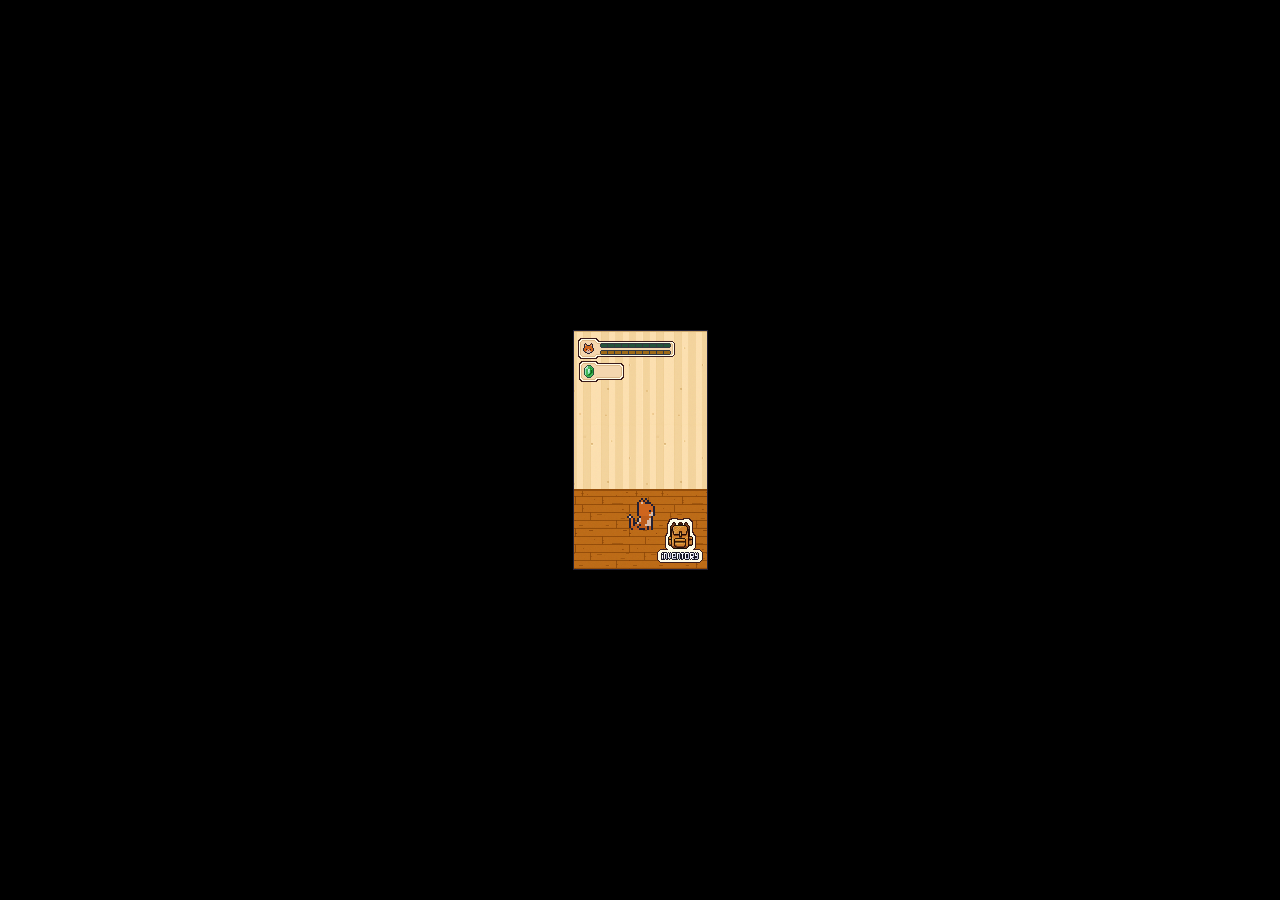
==== index.html @ 073d7a81 "Update index.html" ====
<!DOCTYPE html>
<html lang="es">
<head>
    <meta charset="UTF-8">
    <meta name="viewport" content="width=device-width, initial-scale=1.0, minimum-scale=1.0">
    <title>Mascota Virtual</title>
    <link rel="stylesheet" href="style.css">
</head>
<body>
    <div id="game-container">
        <!-- Capa de Pared -->
        <div id="pared-layer" class="layer"></div>
        
        <!-- Capa de Suelo -->
        <div id="suelo-layer" class="layer"></div>
        
        <!-- Capa del Gato -->
        <div id="gato-container" class="layer">
            <img id="gato-sprite" src="IdleSentado/animation_cat1.png" alt="Gato sentado">
        </div>
        
        <!-- Capa de Stats -->
        <div id="stats-layer"></div>
        
        <!-- Capa de Mochila -->
        <div id="mochila-container"></div>
    </div>
    <script src="script.js"></script>
</body>
</html>
---- style.css ----
/* 🔧 Reset general */
* {
    margin: 0;
    padding: 0;
    box-sizing: border-box;
    touch-action: manipulation;
    user-select: none;
}

body {
    overflow: hidden;
    background: #000;
    height: 100vh;
    display: flex;
    justify-content: center;
    align-items: center; /* Solo este cambio para centrado vertical */
}

/* 🎮 Canvas principal */
#game-container {
    position: relative;
    width: 135px;
    height: 240px;
    overflow: hidden;
    image-rendering: pixelated;
    transform-origin: top left;
    position: absolute;
    top: 50%;
    left: 50%;
    margin-top: -120px; /* Mitad de la altura (240px/2) */
    margin-left: -67.5px; /* Mitad del ancho (135px/2) */
}

/* 🧱 Capas scrollables */
.layer {
    position: absolute;
    width: 240px;
    height: 240px;
    top: 0;
    left: 0;
    will-change: transform;
}

#pared-layer {
    background: url('fondo/pared/tiles_map1.png') no-repeat;
    z-index: 1;
}

#suelo-layer {
    background: url('fondo/suelo/tiles_map1.png') no-repeat;
    z-index: 2;
    top: auto;
    bottom: 0;
}

/* 🐱 Gato */
#gato-container {
    z-index: 3;
    display: flex;
    justify-content: center;
}

#gato-sprite {
    width: 64px;
    height: 64px;
    image-rendering: pixelated;
    position: absolute;
    bottom: 40px;
    left: 85px;
}

/* 🧪 Capa de stats */
#stats-layer {
    position: absolute;
    width: 135px;
    height: 240px;
    background: url('fondo/stats/stats.png') no-repeat;
    z-index: 4;
    pointer-events: none;
}

/* 🎒 Mochila */
#mochila-container {
    position: absolute;
    z-index: 5;
    width: 32px;
    height: 48px;
    background: url('fondo/stats/mochila.png') no-repeat;
    right: 12px;
    bottom: 5px;
    cursor: pointer;
}
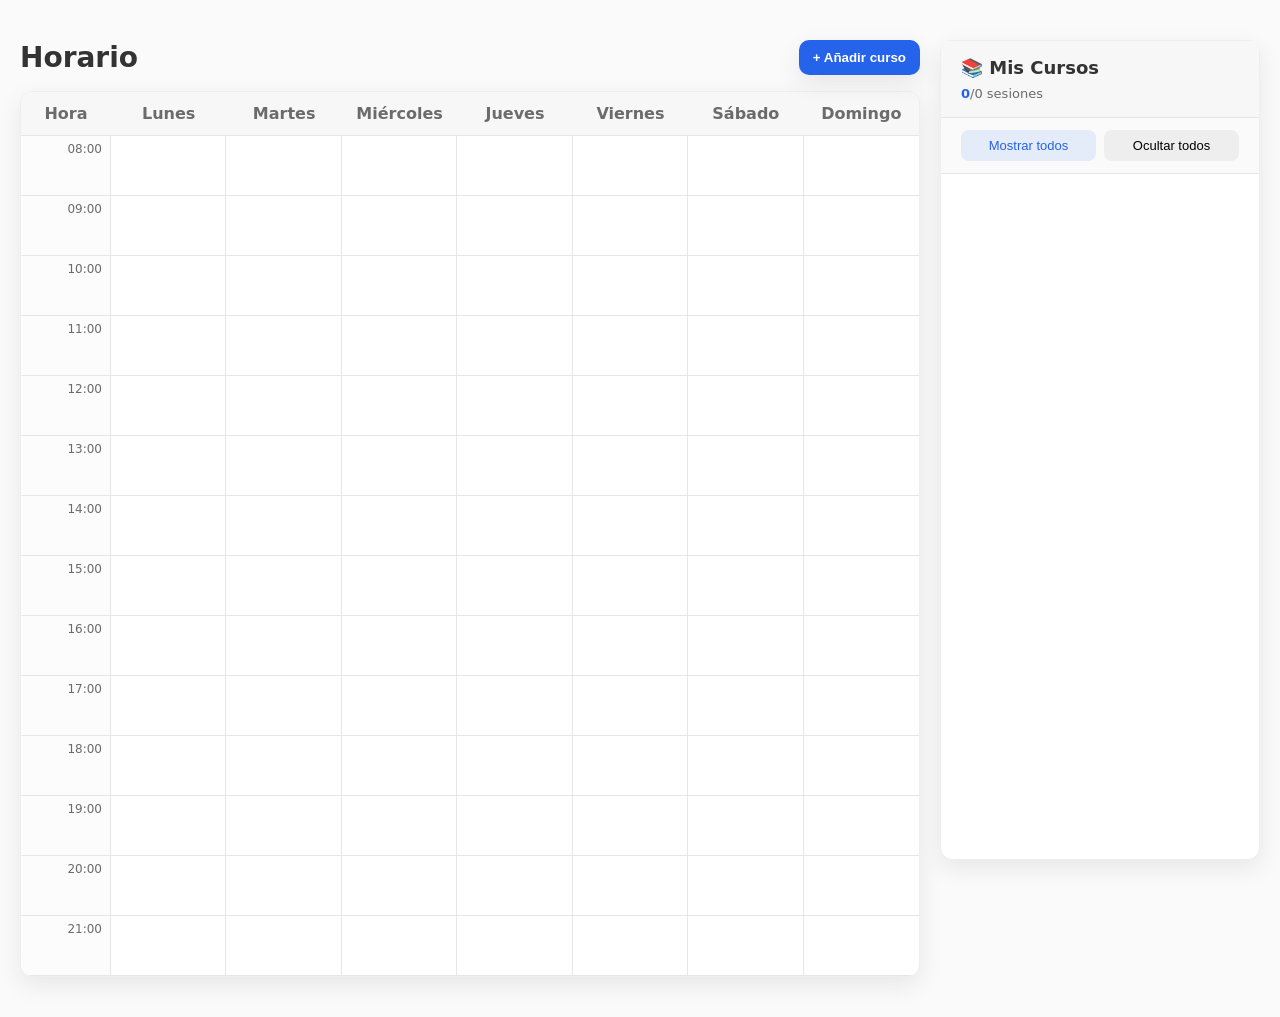
==== commit 74013814: "Add files via upload" ====
--- a/index.html
+++ b/index.html
@@ -1,30 +1,239 @@
 <!DOCTYPE html>
 <html lang="es">
 <head>
-    <meta charset="UTF-8">
-    <meta name="viewport" content="width=device-width, initial-scale=1.0, minimum-scale=1.0">
-    <title>Mascota Virtual</title>
-    <link rel="stylesheet" href="style.css">
+  <meta charset="UTF-8" />
+  <meta name="viewport" content="width=device-width, initial-scale=1.0"/>
+  <title>Horario universitario</title>
+  <link rel="stylesheet" href="styles.css">
 </head>
 <body>
-    <div id="game-container">
-        <!-- Capa de Pared -->
-        <div id="pared-layer" class="layer"></div>
+  <div class="main-container">
+    <div class="container">
+      <div class="header">
+        <div class="title">Horario</div>
+        <button class="btn" id="openModal">+ Añadir curso</button>
+      </div>
+
+      <div class="schedule">
+        <div class="schedule-header">
+          <div>Hora</div>
+          <div>Lunes</div>
+          <div>Martes</div>
+          <div>Miércoles</div>
+          <div>Jueves</div>
+          <div>Viernes</div>
+          <div>Sábado</div>
+          <div>Domingo</div>
+        </div>
+
+        <div class="schedule-grid" id="scheduleGrid">
+          <!-- Time column -->
+          <div class="time-col">
+            <!-- 8:00 to 22:00 -->
+            <div class="time-slot">08:00</div>
+            <div class="time-slot">09:00</div>
+            <div class="time-slot">10:00</div>
+            <div class="time-slot">11:00</div>
+            <div class="time-slot">12:00</div>
+            <div class="time-slot">13:00</div>
+            <div class="time-slot">14:00</div>
+            <div class="time-slot">15:00</div>
+            <div class="time-slot">16:00</div>
+            <div class="time-slot">17:00</div>
+            <div class="time-slot">18:00</div>
+            <div class="time-slot">19:00</div>
+            <div class="time-slot">20:00</div>
+            <div class="time-slot">21:00</div>
+          </div>
+
+          <!-- Day columns -->
+          <div class="day-col" data-day="Lunes">
+            <div class="day-cell"></div><div class="day-cell"></div><div class="day-cell"></div>
+            <div class="day-cell"></div><div class="day-cell"></div><div class="day-cell"></div>
+            <div class="day-cell"></div><div class="day-cell"></div><div class="day-cell"></div>
+            <div class="day-cell"></div><div class="day-cell"></div><div class="day-cell"></div>
+            <div class="day-cell"></div><div class="day-cell"></div>
+          </div>
+          <div class="day-col" data-day="Martes">
+            <div class="day-cell"></div><div class="day-cell"></div><div class="day-cell"></div>
+            <div class="day-cell"></div><div class="day-cell"></div><div class="day-cell"></div>
+            <div class="day-cell"></div><div class="day-cell"></div><div class="day-cell"></div>
+            <div class="day-cell"></div><div class="day-cell"></div><div class="day-cell"></div>
+            <div class="day-cell"></div><div class="day-cell"></div>
+          </div>
+          <div class="day-col" data-day="Miércoles">
+            <div class="day-cell"></div><div class="day-cell"></div><div class="day-cell"></div>
+            <div class="day-cell"></div><div class="day-cell"></div><div class="day-cell"></div>
+            <div class="day-cell"></div><div class="day-cell"></div><div class="day-cell"></div>
+            <div class="day-cell"></div><div class="day-cell"></div><div class="day-cell"></div>
+            <div class="day-cell"></div><div class="day-cell"></div>
+          </div>
+          <div class="day-col" data-day="Jueves">
+            <div class="day-cell"></div><div class="day-cell"></div><div class="day-cell"></div>
+            <div class="day-cell"></div><div class="day-cell"></div><div class="day-cell"></div>
+            <div class="day-cell"></div><div class="day-cell"></div><div class="day-cell"></div>
+            <div class="day-cell"></div><div class="day-cell"></div><div class="day-cell"></div>
+            <div class="day-cell"></div><div class="day-cell"></div>
+          </div>
+          <div class="day-col" data-day="Viernes">
+            <div class="day-cell"></div><div class="day-cell"></div><div class="day-cell"></div>
+            <div class="day-cell"></div><div class="day-cell"></div><div class="day-cell"></div>
+            <div class="day-cell"></div><div class="day-cell"></div><div class="day-cell"></div>
+            <div class="day-cell"></div><div class="day-cell"></div><div class="day-cell"></div>
+            <div class="day-cell"></div><div class="day-cell"></div>
+          </div>
+          <div class="day-col" data-day="Sábado">
+            <div class="day-cell"></div><div class="day-cell"></div><div class="day-cell"></div>
+            <div class="day-cell"></div><div class="day-cell"></div><div class="day-cell"></div>
+            <div class="day-cell"></div><div class="day-cell"></div><div class="day-cell"></div>
+            <div class="day-cell"></div><div class="day-cell"></div><div class="day-cell"></div>
+            <div class="day-cell"></div><div class="day-cell"></div>
+          </div>
+          <div class="day-col" data-day="Domingo">
+            <div class="day-cell"></div><div class="day-cell"></div><div class="day-cell"></div>
+            <div class="day-cell"></div><div class="day-cell"></div><div class="day-cell"></div>
+            <div class="day-cell"></div><div class="day-cell"></div><div class="day-cell"></div>
+            <div class="day-cell"></div><div class="day-cell"></div><div class="day-cell"></div>
+            <div class="day-cell"></div><div class="day-cell"></div>
+          </div>
+        </div>
+      </div>
+    </div>
+
+    <!-- Panel lateral de cursos -->
+    <div class="courses-sidebar" id="coursesSidebar">
+      <div class="sidebar-header">
+        <div class="sidebar-title">📚 Mis Cursos</div>
+        <div class="sidebar-controls">
+          <div class="courses-count">
+            <span id="visibleSessionsCount">0</span>/<span id="totalSessionsCount">0</span> sesiones
+          </div>
+          <div class="conflict-alert" id="conflictAlert" style="display: none;">
+            ⚠ <span id="conflictCount">0</span> conflicto(s)
+          </div>
+        </div>
+      </div>
+      
+      <div class="global-controls">
+        <button class="btn-sidebar" id="showAllBtn">Mostrar todos</button>
+        <button class="btn-sidebar" id="hideAllBtn">Ocultar todos</button>
+      </div>
+      
+      <div class="courses-list" id="coursesList">
+        <!-- Los cursos se insertarán aquí dinámicamente -->
+        <div class="empty-state" id="emptyState">
+          <div>No hay cursos aún</div>
+          <div class="empty-state-sub">Añade tu primer curso para empezar</div>
+        </div>
+      </div>
+    </div>
+  </div>
+
+  <!-- Modal Añadir/Editar Curso -->
+  <div class="modal-backdrop" id="modalBackdrop">
+    <div class="modal" role="dialog" aria-modal="true" aria-labelledby="modalTitle">
+      <div class="modal-header">
+        <div class="modal-title" id="modalTitle">Añadir curso</div>
+        <button class="modal-close" id="closeModal" aria-label="Cerrar">×</button>
+      </div>
+      
+      <form id="courseForm">
+        <input type="hidden" id="courseId">
         
-        <!-- Capa de Suelo -->
-        <div id="suelo-layer" class="layer"></div>
-        
-        <!-- Capa del Gato -->
-        <div id="gato-container" class="layer">
-            <img id="gato-sprite" src="IdleSentado/animation_cat1.png" alt="Gato sentado">
-        </div>
-        
-        <!-- Capa de Stats -->
-        <div id="stats-layer"></div>
-        
-        <!-- Capa de Mochila -->
-        <div id="mochila-container"></div>
+        <div class="modal-body">
+          <!-- Información básica -->
+          <div class="field">
+            <label class="label" for="courseName">Nombre del curso *</label>
+            <input class="input" id="courseName" type="text" placeholder="Ej. Quimica I" required />
+          </div>
+          <div class="field">
+            <label class="label" for="courseColor">Color del curso</label>
+            <input class="input" id="courseColor" type="color" value="#4f46e5" />
+          </div>
+          <!-- Grupos horarios -->
+          <div class="section-title">Grupos horarios</div>
+          <div id="theoryGroupsContainer">
+            <!-- Grupo por defecto -->
+            <div class="group-container" data-group-index="0">
+              <div class="group-header">
+                <div class="group-title">Grupo Horario <span class="group-code-display">01Q</span></div>
+              </div>
+              
+              <div class="field">
+                <label class="label">Grupo de teoría</label>
+                <select class="select group-select" data-group-type="theory">
+                  <option value="01Q">01Q</option>
+                  <option value="02Q">02Q</option>
+                  <option value="03Q">03Q</option>
+                  <option value="04Q">04Q</option>
+                </select>
+              </div>
+
+              <!-- Profesor para este grupo -->
+              <div class="field">
+                <label class="label">Profesor de teoría (opcional)</label>
+                <input class="input professor-input" type="text" placeholder="Ej. Lic. Huamanizzz" />
+              </div>
+
+              <!-- Horarios de teoría -->
+              <div class="sessions-section">
+                <div class="section-label">Horarios de teoría</div>
+                <div class="theory-sessions">
+                  <!-- Sesión VACÍA por defecto -->
+                  <div class="session-row">
+                    <select class="select day-select">
+                      <option value="">Seleccionar día...</option>
+                      <option value="Lunes">Lunes</option>
+                      <option value="Martes">Martes</option>
+                      <option value="Miércoles">Miércoles</option>
+                      <option value="Jueves">Jueves</option>
+                      <option value="Viernes">Viernes</option>
+                      <option value="Sábado">Sábado</option>
+                      <option value="Domingo">Domingo</option>
+                    </select>
+                    <div class="time-inputs">
+                      <input type="time" class="input time-input" value="" min="08:00" max="22:00" step="300">
+                      <span class="time-separator">-</span>
+                      <input type="time" class="input time-input" value="" min="08:30" max="22:00" step="300">
+                    </div>
+                    <button type="button" class="btn-remove" title="Eliminar">×</button>
+                  </div>
+                </div>
+                <button type="button" class="btn-add" data-type="theory-session">
+                  + Añadir horario de teoría
+                </button>
+              </div>
+
+              <!-- Laboratorios -->
+              <div class="labs-section">
+                <div class="section-label">Laboratorios (opcional)</div>
+                <button type="button" class="btn-add" data-type="toggle-labs">
+                  + Añadir laboratorios
+                </button>
+                
+                <div class="labs-container" style="display: none;">
+                  <!-- Contenedor vacío para laboratorios -->
+                </div>
+              </div>
+            </div>
+          </div>
+
+          <!-- Botón para añadir otro grupo horario -->
+          <button type="button" class="btn-add-group" id="addGroupBtn">
+            + Añadir otro grupo horario
+          </button>
+        </div>
+
+        <div class="modal-footer">
+          <button type="button" class="btn-secondary" id="cancelModal">Cancelar</button>
+          <button type="button" class="btn-danger" id="deleteCourse" style="display: none;">Eliminar</button>
+          <button type="submit" class="btn" id="submitBtn">Guardar curso</button>
+        </div>
+      </form>
     </div>
-    <script src="script.js"></script>
+  </div>
+
+  <script src="script.js"></script>
+
 </body>
-</html>
+</html>
--- a/styles.css
+++ b/styles.css
@@ -0,0 +1,768 @@
+:root {
+  --bg: #fafafa;
+  --grid: #e6e6e6;
+  --text: #333;
+  --muted: #6b6b6b;
+  --primary: #2563eb;
+  --danger: #dc2626;
+  --warning: #f59e0b;
+  --success: #10b981;
+  --white: #fff;
+  --sidebar-bg: #fff;
+  --shadow: 0 8px 24px rgba(0,0,0,.08);
+  --radius: 12px;
+}
+
+* { box-sizing: border-box; }
+body {
+  margin: 0;
+  background: var(--bg);
+  font-family: system-ui, -apple-system, sans-serif;
+  color: var(--text);
+}
+
+.main-container {
+  display: flex;
+  gap: 20px;
+  max-width: 1400px;
+  margin: 40px auto;
+  padding: 0 20px;
+}
+
+.container {
+  flex: 1;
+  min-width: 0;
+}
+
+.header {
+  display: flex;
+  align-items: center;
+  justify-content: space-between;
+  margin-bottom: 16px;
+}
+
+.title {
+  font-weight: 700;
+  font-size: 28px;
+}
+
+.btn {
+  background: var(--primary);
+  color: var(--white);
+  border: none;
+  border-radius: 10px;
+  padding: 10px 14px;
+  font-weight: 600;
+  cursor: pointer;
+  box-shadow: var(--shadow);
+  transition: all 0.2s;
+}
+
+.btn:hover {
+  opacity: 0.9;
+  transform: translateY(-1px);
+}
+
+.btn-secondary {
+  background: #eee;
+  color: #333;
+  border: none;
+  border-radius: 10px;
+  padding: 10px 14px;
+  font-weight: 600;
+  cursor: pointer;
+}
+
+.btn-danger {
+  background: var(--danger);
+  color: var(--white);
+  border: none;
+  border-radius: 10px;
+  padding: 10px 14px;
+  font-weight: 600;
+  cursor: pointer;
+  margin-right: auto;
+}
+
+/* Schedule layout */
+.schedule {
+  background: var(--white);
+  border-radius: var(--radius);
+  box-shadow: var(--shadow);
+  overflow: hidden;
+  border: 1px solid #eee;
+}
+
+.schedule-header {
+  display: grid;
+  grid-template-columns: 90px repeat(7, 1fr);
+  border-bottom: 1px solid var(--grid);
+  background: #f7f7f7;
+}
+
+.schedule-header div {
+  padding: 12px 10px;
+  font-weight: 600;
+  color: var(--muted);
+  text-align: center;
+}
+
+.schedule-grid {
+  display: grid;
+  grid-template-columns: 90px repeat(7, 1fr);
+  position: relative;
+}
+
+.time-col {
+  display: grid;
+  grid-template-rows: repeat(14, 60px);
+  border-right: 1px solid var(--grid);
+  background: #fcfcfc;
+}
+
+.time-slot {
+  display: flex;
+  align-items: flex-start;
+  justify-content: flex-end;
+  padding: 6px 8px;
+  font-size: 12px;
+  color: var(--muted);
+  border-bottom: 1px solid var(--grid);
+}
+
+.day-col {
+  position: relative;
+  display: grid;
+  grid-template-rows: repeat(14, 60px);
+  border-right: 1px solid var(--grid);
+}
+
+.day-col:last-child { border-right: none; }
+.day-cell {
+  border-bottom: 1px solid var(--grid);
+  position: relative;
+}
+
+/* Course blocks */
+.course {
+  position: absolute;
+  left: 6px;
+  right: 6px;
+  border-radius: 10px;
+  color: #fff;
+  padding: 10px;
+  font-size: 12px;
+  line-height: 1.35;
+  box-shadow: 0 6px 18px rgba(0,0,0,.12);
+  border: 1px solid rgba(255,255,255,.25);
+  display: flex;
+  flex-direction: column;
+  gap: 4px;
+  cursor: pointer;
+  transition: all 0.2s;
+  z-index: 1;
+}
+
+.course:hover {
+  transform: translateY(-2px);
+  box-shadow: 0 8px 24px rgba(0,0,0,.18);
+  z-index: 2;
+}
+
+.course.conflict {
+  box-shadow: 0 0 0 2px var(--danger);
+  animation: pulse 2s infinite;
+}
+
+@keyframes pulse {
+  0% { box-shadow: 0 0 0 0 rgba(220, 38, 38, 0.7); }
+  70% { box-shadow: 0 0 0 3px rgba(220, 38, 38, 0); }
+  100% { box-shadow: 0 0 0 0 rgba(220, 38, 38, 0); }
+}
+
+.course .name { font-weight: 700; }
+.course .group { font-weight: 600; opacity: .9; }
+.course .time { opacity: .9; }
+.course .professor { font-size: 11px; opacity: .85; font-style: italic; }
+
+/* Modal */
+.modal-backdrop {
+  position: fixed;
+  inset: 0;
+  background: rgba(0,0,0,.25);
+  z-index: 1000;
+  overflow-y: auto;
+  padding: 40px 20px;
+  display: none;
+}
+
+.modal {
+  width: 100%;
+  max-width: 600px;
+  margin: 0 auto;
+  background: var(--white);
+  border-radius: var(--radius);
+  box-shadow: var(--shadow);
+  overflow: hidden;
+}
+
+.modal-header {
+  padding: 16px 20px; 
+  border-bottom: 1px solid var(--grid);
+  display: flex; 
+  align-items: center; 
+  justify-content: space-between;
+  flex-shrink: 0;
+}
+
+.modal-title { 
+  font-weight: 700; 
+  font-size: 18px; 
+}
+
+.modal-close {
+  background: transparent; 
+  border: none; 
+  font-size: 22px; 
+  cursor: pointer; 
+  color: var(--muted);
+}
+
+.modal-body {
+  padding: 20px;
+  max-height: calc(100vh - 220px);
+  overflow-y: auto;
+}
+
+.modal-footer {
+  padding: 16px 20px; 
+  border-top: 1px solid var(--grid);
+  display: flex; 
+  justify-content: flex-end; 
+  gap: 10px;
+  background: #fafafa;
+  flex-shrink: 0;
+}
+
+.field { 
+  display: grid; 
+  gap: 6px; 
+  margin-bottom: 16px;
+}
+
+.label { 
+  font-size: 13px; 
+  color: var(--muted); 
+  font-weight: 600; 
+}
+
+.input, .select {
+  width: 100%; 
+  padding: 10px 12px; 
+  border: 1px solid #ddd;
+  border-radius: 8px; 
+  background: #fff; 
+  font-size: 14px;
+  transition: border-color 0.2s;
+}
+
+.input:focus, .select:focus {
+  outline: none;
+  border-color: var(--primary);
+}
+
+.section-title {
+  font-weight: 600;
+  font-size: 14px;
+  color: var(--text);
+  margin: 24px 0 16px 0;
+  padding-bottom: 8px;
+  border-bottom: 1px solid var(--grid);
+}
+
+/* Group container */
+.group-container {
+  background: #f9f9f9;
+  border: 1px solid #eee;
+  border-radius: 8px;
+  padding: 16px;
+  margin-bottom: 16px;
+}
+
+.group-header {
+  margin-bottom: 16px;
+}
+
+.group-title {
+  font-weight: 600;
+  font-size: 14px;
+  color: var(--text);
+}
+
+.group-code-display {
+  color: var(--primary);
+}
+
+.section-label {
+  font-size: 13px;
+  color: var(--muted);
+  font-weight: 600;
+  margin-bottom: 12px;
+}
+
+/* Sessions */
+.session-row {
+  display: flex;
+  gap: 8px;
+  align-items: center;
+  margin-bottom: 12px;
+}
+
+.session-row .select {
+  flex: 1;
+}
+
+.time-inputs {
+  display: flex;
+  align-items: center;
+  gap: 8px;
+  flex: 2;
+}
+
+.time-separator {
+  color: var(--muted);
+}
+
+.btn-remove {
+  background: none;
+  border: none;
+  color: var(--muted);
+  font-size: 20px;
+  cursor: pointer;
+  padding: 0;
+  width: 24px;
+  height: 24px;
+  display: flex;
+  align-items: center;
+  justify-content: center;
+  border-radius: 4px;
+  transition: all 0.2s;
+}
+
+.btn-remove:hover {
+  background: #f0f0f0;
+  color: var(--danger);
+}
+
+/* Buttons add */
+.btn-add {
+  background: none;
+  border: 1px dashed #ddd;
+  color: var(--muted);
+  padding: 8px 12px;
+  border-radius: 8px;
+  cursor: pointer;
+  font-size: 13px;
+  width: 100%;
+  text-align: center;
+  margin-top: 8px;
+  transition: all 0.2s;
+}
+
+.btn-add:hover {
+  border-color: var(--primary);
+  color: var(--primary);
+  background: rgba(37, 99, 235, 0.05);
+}
+
+.btn-add-group {
+  background: #f0f0f0;
+  border: 1px dashed #ccc;
+  color: var(--text);
+  padding: 12px;
+  border-radius: 8px;
+  cursor: pointer;
+  font-size: 14px;
+  width: 100%;
+  text-align: center;
+  margin-top: 8px;
+  margin-bottom: 8px;
+  transition: all 0.2s;
+}
+
+.btn-add-group:hover {
+  background: #e8e8e8;
+  border-color: var(--primary);
+  color: var(--primary);
+}
+
+/* Labs section */
+.labs-section {
+  margin-top: 20px;
+  padding-top: 16px;
+  border-top: 1px solid #eee;
+}
+
+.labs-container {
+  margin-top: 12px;
+}
+
+.lab-group {
+  background: #fff;
+  border: 1px solid #eee;
+  border-radius: 8px;
+  padding: 16px;
+  margin-bottom: 12px;
+}
+
+.lab-group .field {
+  margin-bottom: 16px;
+}
+
+.lab-group-actions {
+  margin-top: 16px;
+  padding-top: 16px;
+  border-top: 1px solid #eee;
+}
+
+/* Sidebar de cursos */
+.courses-sidebar {
+  width: 320px;
+  background: var(--sidebar-bg);
+  border-radius: var(--radius);
+  box-shadow: var(--shadow);
+  border: 1px solid #eee;
+  display: flex;
+  flex-direction: column;
+  max-height: calc(100vh - 80px);
+  flex-shrink: 0;
+}
+
+.sidebar-header {
+  padding: 16px 20px;
+  border-bottom: 1px solid var(--grid);
+  background: #f7f7f7;
+}
+
+.sidebar-title {
+  font-weight: 700;
+  font-size: 18px;
+  margin-bottom: 8px;
+  display: flex;
+  align-items: center;
+  gap: 8px;
+}
+
+.sidebar-controls {
+  display: flex;
+  justify-content: space-between;
+  align-items: center;
+}
+
+.courses-count {
+  font-size: 13px;
+  color: var(--muted);
+  font-weight: 500;
+}
+
+.courses-count span:first-child {
+  color: var(--primary);
+  font-weight: 600;
+}
+
+.conflict-alert {
+  font-size: 12px;
+  color: var(--warning);
+  background: rgba(245, 158, 11, 0.1);
+  padding: 4px 8px;
+  border-radius: 6px;
+  font-weight: 500;
+  cursor: pointer;
+  transition: all 0.2s;
+}
+
+.conflict-alert:hover {
+  background: rgba(245, 158, 11, 0.2);
+}
+
+.global-controls {
+  padding: 12px 20px;
+  border-bottom: 1px solid var(--grid);
+  display: flex;
+  gap: 8px;
+  background: #fafafa;
+}
+
+.btn-sidebar {
+  flex: 1;
+  background: #eee;
+  border: none;
+  border-radius: 8px;
+  padding: 8px 12px;
+  font-size: 13px;
+  font-weight: 500;
+  cursor: pointer;
+  transition: all 0.2s;
+  text-align: center;
+}
+
+.btn-sidebar:hover {
+  background: #e0e0e0;
+}
+
+.btn-sidebar:first-child {
+  background: rgba(37, 99, 235, 0.1);
+  color: var(--primary);
+}
+
+.btn-sidebar:first-child:hover {
+  background: rgba(37, 99, 235, 0.2);
+}
+
+.courses-list {
+  flex: 1;
+  overflow-y: auto;
+  padding: 16px 20px;
+}
+
+.empty-state {
+  text-align: center;
+  padding: 40px 20px;
+  color: var(--muted);
+}
+
+.empty-state-sub {
+  font-size: 13px;
+  margin-top: 8px;
+  opacity: 0.7;
+}
+
+/* Estilos para los items de curso */
+.course-item {
+  margin-bottom: 16px;
+  border: 1px solid #eee;
+  border-radius: 8px;
+  overflow: hidden;
+}
+
+.course-item-header {
+  display: flex;
+  align-items: center;
+  gap: 12px;
+  padding: 12px 16px;
+  background: #f9f9f9;
+  border-bottom: 1px solid #eee;
+  cursor: pointer;
+  user-select: none;
+  transition: all 0.2s;
+}
+
+.course-item-header:hover {
+  background: #f0f0f0;
+}
+
+.course-item-header.expanded {
+  border-bottom-color: #ddd;
+}
+
+.course-color-dot {
+  width: 12px;
+  height: 12px;
+  border-radius: 50%;
+  flex-shrink: 0;
+}
+
+.course-item-title {
+  flex: 1;
+  font-weight: 600;
+  font-size: 14px;
+}
+
+.course-item-arrow {
+  color: var(--muted);
+  font-size: 12px;
+  transition: transform 0.2s;
+}
+
+.course-item-header.expanded .course-item-arrow {
+  transform: rotate(90deg);
+}
+
+.course-item-content {
+  background: #fff;
+  display: none;
+}
+
+.course-item-header.expanded + .course-item-content {
+  display: block;
+}
+
+/* Grupos dentro del curso */
+.course-group {
+  padding: 12px 16px;
+  border-bottom: 1px solid #f0f0f0;
+  transition: all 0.2s;
+}
+
+.course-group:last-child {
+  border-bottom: none;
+}
+
+.course-group:hover {
+  background: #fafafa;
+}
+
+.course-group-header {
+  display: flex;
+  align-items: center;
+  gap: 10px;
+  margin-bottom: 8px;
+}
+
+.course-group-type {
+  font-size: 10px;
+  background: rgba(37, 99, 235, 0.1);
+  color: var(--primary);
+  padding: 2px 6px;
+  border-radius: 4px;
+  font-weight: 600;
+}
+
+.course-group-type.lab {
+  background: rgba(245, 158, 11, 0.1);
+  color: var(--warning);
+}
+
+.course-group-code {
+  font-weight: 600;
+  font-size: 13px;
+  flex: 1;
+}
+
+.course-group-visibility {
+  width: 18px;
+  height: 18px;
+  border: 2px solid #ddd;
+  border-radius: 4px;
+  cursor: pointer;
+  display: flex;
+  align-items: center;
+  justify-content: center;
+  transition: all 0.2s;
+  flex-shrink: 0;
+}
+
+.course-group-visibility.visible {
+  background: var(--primary);
+  border-color: var(--primary);
+}
+
+.course-group-visibility.visible::after {
+  content: '✓';
+  color: white;
+  font-size: 12px;
+  font-weight: bold;
+}
+
+.course-group-visibility:hover {
+  border-color: var(--primary);
+}
+
+.course-group-sessions {
+  padding-left: 28px;
+}
+
+.session-item {
+  display: flex;
+  align-items: center;
+  gap: 8px;
+  font-size: 12px;
+  color: var(--muted);
+  padding: 4px 0;
+}
+
+.session-day {
+  min-width: 50px;
+  font-weight: 500;
+}
+
+.session-time {
+  flex: 1;
+}
+
+.session-professor {
+  font-size: 11px;
+  color: #999;
+  font-style: italic;
+  margin-top: 2px;
+}
+
+/* Responsive */
+@media (max-width: 1200px) {
+  .main-container {
+    flex-direction: column;
+  }
+  
+  .courses-sidebar {
+    width: 100%;
+    max-height: none;
+  }
+  
+  .courses-list {
+    max-height: 300px;
+  }
+}
+
+@media (max-width: 900px) {
+  .schedule-header, .schedule-grid { 
+    grid-template-columns: 60px repeat(7, 1fr); 
+  }
+  .time-slot { 
+    justify-content: center; 
+    font-size: 11px;
+  }
+}
+
+@media (max-width: 720px) {
+  .schedule-header div { 
+    font-size: 12px; 
+    padding: 8px 4px;
+  }
+  
+  .course { 
+    font-size: 11px; 
+    padding: 6px; 
+  }
+  
+  .session-row {
+    flex-direction: column;
+    align-items: stretch;
+    gap: 8px;
+  }
+  
+  .time-inputs {
+    flex-direction: row;
+    justify-content: space-between;
+  }
+  
+  .time-inputs .input {
+    width: 45%;
+  }
+  
+  .modal {
+    max-height: 95vh;
+    margin: 0 10px;
+  }
+  
+  .sidebar-title {
+    font-size: 16px;
+  }
+  
+  .course-item-header {
+    padding: 10px 12px;
+  }
+  
+  .course-group {
+    padding: 10px 12px;
+  }
+}
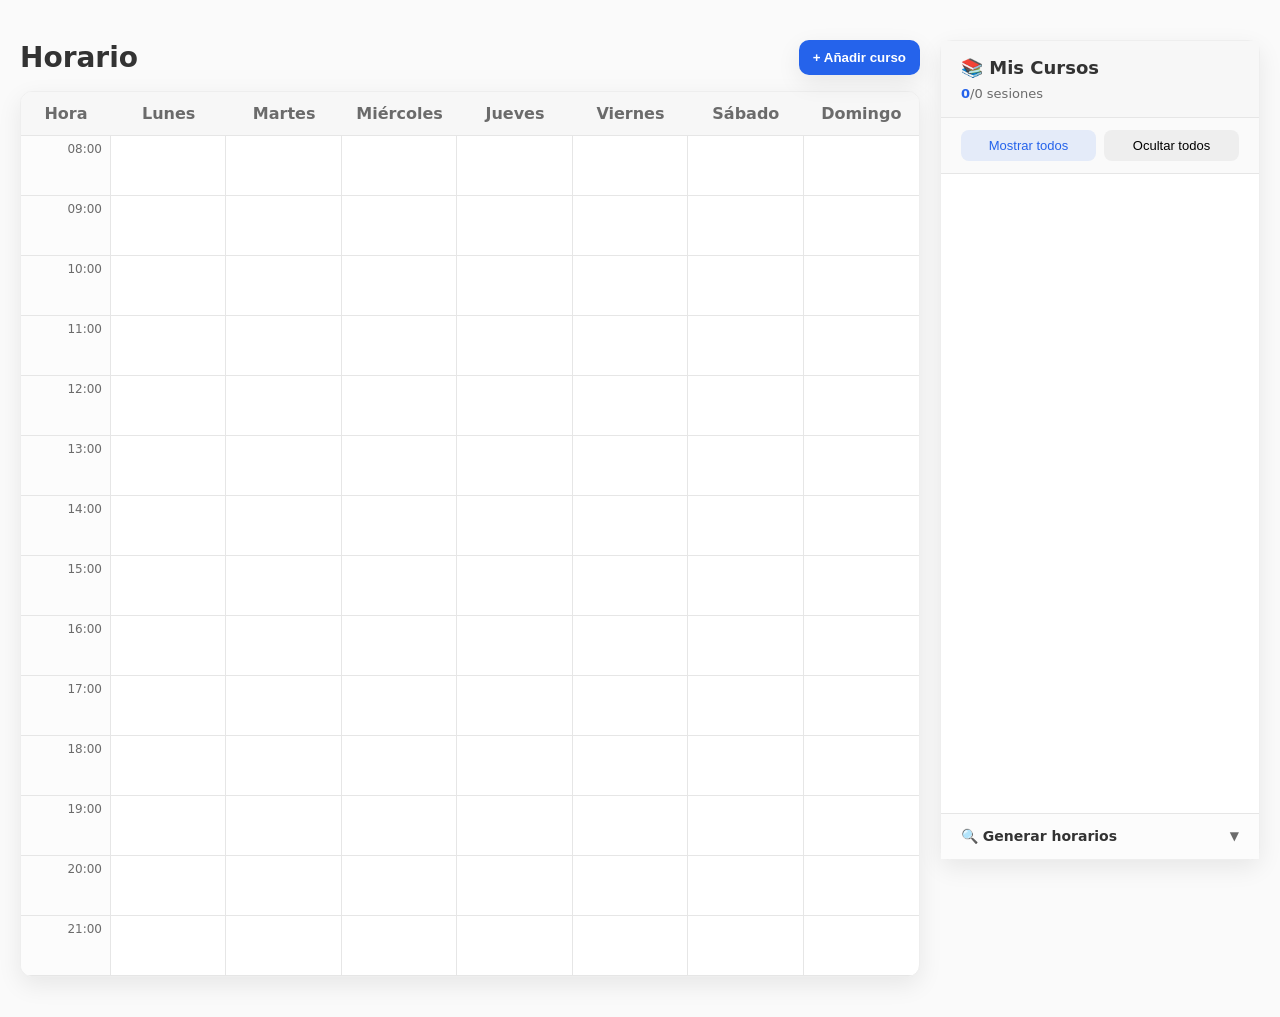
==== commit 84dbf358: "Add files via upload" ====
--- a/index.html
+++ b/index.html
@@ -126,6 +126,49 @@
           <div class="empty-state-sub">Añade tu primer curso para empezar</div>
         </div>
       </div>
+
+      <!-- NUEVA SECCIÓN: Generador de horarios -->
+      <div class="schedule-generator">
+        <div class="generator-header" id="generatorHeader">
+          <div class="generator-title">🔍 Generar horarios <span class="generator-arrow">▼</span></div>
+        </div>
+        
+        <div class="generator-content" id="generatorContent" style="display: none;">
+          <!-- Lista de cursos para seleccionar -->
+          <div class="courses-selection" id="coursesSelection">
+            <!-- Se llenará dinámicamente con checkboxes -->
+          </div>
+          
+          <div class="selected-count" id="selectedCount">
+            <span id="selectedCoursesCount">0</span> cursos seleccionados
+          </div>
+          
+          <button class="btn-generator-search" id="searchSchedulesBtn">
+            🔍 BUSCAR HORARIOS CON <span id="searchCount">0</span> CURSOS
+          </button>
+          
+          <!-- Área de resultados -->
+          <div class="generator-results" id="generatorResults" style="display: none;">
+            <div class="results-header">
+              <div class="results-title">RESULTADOS ENCONTRADOS: <span id="resultsCount">0</span></div>
+            </div>
+            
+            <div class="results-list" id="resultsList">
+              <!-- Se llenará dinámicamente con radio buttons -->
+            </div>
+            
+            <div class="no-results" id="noResults" style="display: none;">
+              No hay horarios sin conflictos con <span id="noResultsCount">0</span> cursos
+            </div>
+          </div>
+          
+          <!-- Botón restablecer vista -->
+          <button class="btn-generator-reset" id="resetViewBtn" style="display: none;">
+            🔄 Restablecer vista
+          </button>
+        </div>
+      </div>
+      <!-- FIN NUEVA SECCIÓN -->
     </div>
   </div>
 
--- a/styles.css
+++ b/styles.css
@@ -697,6 +697,319 @@
   margin-top: 2px;
 }
 
+/* ============================= */
+/* GENERADOR DE HORARIOS (NUEVO) */
+/* ============================= */
+
+.schedule-generator {
+  border-top: 1px solid var(--grid);
+  background: #fcfcfc;
+}
+
+.generator-header {
+  padding: 14px 20px;
+  cursor: pointer;
+  user-select: none;
+  transition: all 0.2s;
+  border-bottom: 1px solid transparent;
+}
+
+.generator-header:hover {
+  background: #f5f5f5;
+}
+
+.generator-header.expanded {
+  border-bottom-color: var(--grid);
+  background: #f7f7f7;
+}
+
+.generator-title {
+  font-weight: 600;
+  font-size: 14px;
+  color: var(--text);
+  display: flex;
+  align-items: center;
+  justify-content: space-between;
+}
+
+.generator-arrow {
+  color: var(--muted);
+  font-size: 12px;
+  transition: transform 0.2s;
+}
+
+.generator-header.expanded .generator-arrow {
+  transform: rotate(180deg);
+}
+
+.generator-content {
+  padding: 16px 20px;
+  background: #fff;
+}
+
+/* Lista de cursos para seleccionar */
+.courses-selection {
+  margin-bottom: 16px;
+  max-height: 200px;
+  overflow-y: auto;
+}
+
+.course-selection-item {
+  display: flex;
+  align-items: center;
+  gap: 10px;
+  padding: 10px 0;
+  border-bottom: 1px solid #f0f0f0;
+}
+
+.course-selection-item:last-child {
+  border-bottom: none;
+}
+
+.course-selection-checkbox {
+  width: 18px;
+  height: 18px;
+  border: 2px solid #ddd;
+  border-radius: 4px;
+  cursor: pointer;
+  display: flex;
+  align-items: center;
+  justify-content: center;
+  transition: all 0.2s;
+  flex-shrink: 0;
+  background: #fff;
+}
+
+.course-selection-checkbox.checked {
+  background: var(--primary);
+  border-color: var(--primary);
+}
+
+.course-selection-checkbox.checked::after {
+  content: '✓';
+  color: white;
+  font-size: 12px;
+  font-weight: bold;
+}
+
+.course-selection-checkbox:hover {
+  border-color: var(--primary);
+}
+
+.course-selection-info {
+  flex: 1;
+  display: flex;
+  align-items: center;
+  gap: 8px;
+}
+
+.course-selection-color {
+  width: 12px;
+  height: 12px;
+  border-radius: 50%;
+  flex-shrink: 0;
+}
+
+.course-selection-name {
+  font-size: 13px;
+  font-weight: 500;
+  color: var(--text);
+}
+
+.selected-count {
+  text-align: center;
+  font-size: 12px;
+  color: var(--muted);
+  margin-bottom: 16px;
+  padding: 8px;
+  background: #f9f9f9;
+  border-radius: 6px;
+}
+
+.selected-count span {
+  color: var(--primary);
+  font-weight: 600;
+}
+
+/* Botón de búsqueda */
+.btn-generator-search {
+  width: 100%;
+  background: var(--primary);
+  color: var(--white);
+  border: none;
+  border-radius: 8px;
+  padding: 12px 16px;
+  font-weight: 600;
+  font-size: 13px;
+  cursor: pointer;
+  transition: all 0.2s;
+  margin-bottom: 16px;
+  display: flex;
+  align-items: center;
+  justify-content: center;
+  gap: 8px;
+}
+
+.btn-generator-search:hover {
+  opacity: 0.9;
+  transform: translateY(-1px);
+}
+
+.btn-generator-search:disabled {
+  background: #ccc;
+  cursor: not-allowed;
+  transform: none;
+}
+
+.btn-generator-search:disabled:hover {
+  opacity: 1;
+  transform: none;
+}
+
+/* Área de resultados */
+.generator-results {
+  margin-top: 20px;
+  padding-top: 16px;
+  border-top: 1px solid var(--grid);
+}
+
+.results-header {
+  margin-bottom: 12px;
+}
+
+.results-title {
+  font-size: 13px;
+  font-weight: 600;
+  color: var(--text);
+}
+
+.results-title span {
+  color: var(--primary);
+}
+
+.results-list {
+  margin-bottom: 16px;
+}
+
+.result-option {
+  display: flex;
+  align-items: center;
+  gap: 10px;
+  padding: 12px;
+  margin-bottom: 8px;
+  border: 1px solid #eee;
+  border-radius: 8px;
+  background: #f9f9f9;
+  cursor: pointer;
+  transition: all 0.2s;
+}
+
+.result-option:hover {
+  background: #f0f0f0;
+  border-color: #ddd;
+}
+
+.result-option.selected {
+  border-color: var(--primary);
+  background: rgba(37, 99, 235, 0.05);
+}
+
+.result-option-radio {
+  width: 18px;
+  height: 18px;
+  border: 2px solid #ddd;
+  border-radius: 50%;
+  display: flex;
+  align-items: center;
+  justify-content: center;
+  flex-shrink: 0;
+  transition: all 0.2s;
+}
+
+.result-option.selected .result-option-radio {
+  border-color: var(--primary);
+}
+
+.result-option.selected .result-option-radio::after {
+  content: '';
+  width: 10px;
+  height: 10px;
+  background: var(--primary);
+  border-radius: 50%;
+}
+
+.result-option-info {
+  flex: 1;
+}
+
+.result-option-title {
+  font-size: 13px;
+  font-weight: 600;
+  color: var(--text);
+  margin-bottom: 4px;
+}
+
+.result-option-details {
+  font-size: 11px;
+  color: var(--muted);
+}
+
+.result-option-details span {
+  color: var(--primary);
+  font-weight: 500;
+}
+
+.no-results {
+  text-align: center;
+  padding: 20px;
+  color: var(--muted);
+  font-size: 13px;
+  background: #f9f9f9;
+  border-radius: 8px;
+}
+
+.no-results span {
+  color: var(--primary);
+  font-weight: 600;
+}
+
+/* Botón restablecer vista */
+.btn-generator-reset {
+  width: 100%;
+  background: #f0f0f0;
+  color: var(--text);
+  border: none;
+  border-radius: 8px;
+  padding: 10px 16px;
+  font-weight: 500;
+  font-size: 13px;
+  cursor: pointer;
+  transition: all 0.2s;
+  display: flex;
+  align-items: center;
+  justify-content: center;
+  gap: 8px;
+}
+
+.btn-generator-reset:hover {
+  background: #e0e0e0;
+}
+
+/* Estado vacío del generador */
+.generator-empty-state {
+  text-align: center;
+  padding: 20px;
+  color: var(--muted);
+  font-size: 13px;
+}
+
+.generator-empty-state span {
+  display: block;
+  margin-top: 4px;
+  font-size: 12px;
+  opacity: 0.7;
+}
+
 /* Responsive */
 @media (max-width: 1200px) {
   .main-container {
@@ -711,6 +1024,10 @@
   .courses-list {
     max-height: 300px;
   }
+  
+  .courses-selection {
+    max-height: 150px;
+  }
 }
 
 @media (max-width: 900px) {
@@ -765,4 +1082,16 @@
   .course-group {
     padding: 10px 12px;
   }
+  
+  .generator-header {
+    padding: 12px 16px;
+  }
+  
+  .generator-content {
+    padding: 12px 16px;
+  }
+  
+  .course-selection-item {
+    padding: 8px 0;
+  }
 }
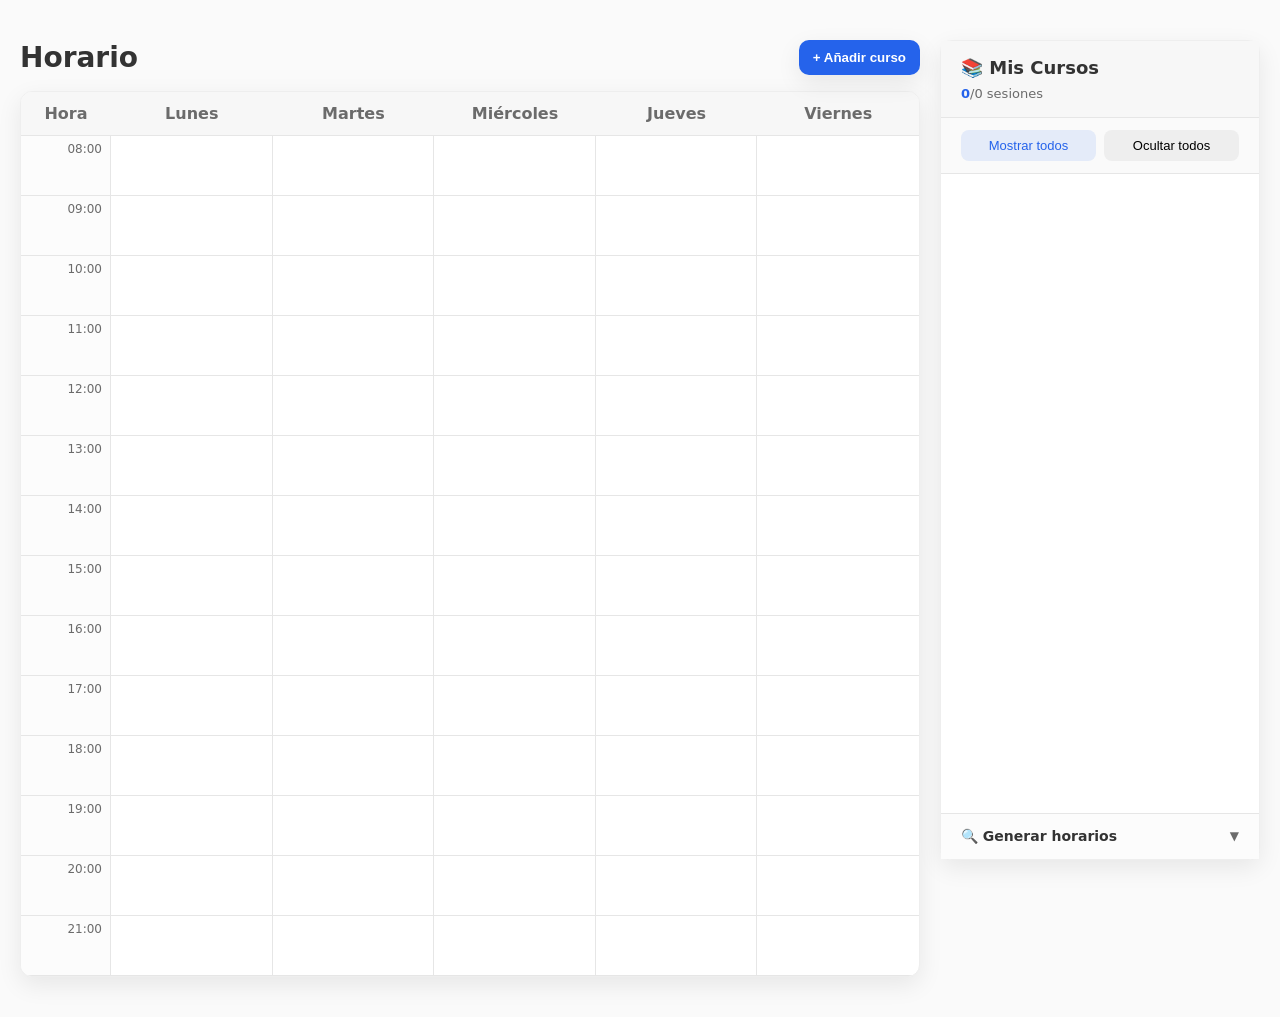
==== commit e32cb470: "Add files via upload" ====
--- a/index.html
+++ b/index.html
@@ -22,8 +22,6 @@
           <div>Miércoles</div>
           <div>Jueves</div>
           <div>Viernes</div>
-          <div>Sábado</div>
-          <div>Domingo</div>
         </div>
 
         <div class="schedule-grid" id="scheduleGrid">
@@ -46,7 +44,7 @@
             <div class="time-slot">21:00</div>
           </div>
 
-          <!-- Day columns -->
+          <!-- Day columns - Lunes a Viernes -->
           <div class="day-col" data-day="Lunes">
             <div class="day-cell"></div><div class="day-cell"></div><div class="day-cell"></div>
             <div class="day-cell"></div><div class="day-cell"></div><div class="day-cell"></div>
@@ -76,20 +74,6 @@
             <div class="day-cell"></div><div class="day-cell"></div>
           </div>
           <div class="day-col" data-day="Viernes">
-            <div class="day-cell"></div><div class="day-cell"></div><div class="day-cell"></div>
-            <div class="day-cell"></div><div class="day-cell"></div><div class="day-cell"></div>
-            <div class="day-cell"></div><div class="day-cell"></div><div class="day-cell"></div>
-            <div class="day-cell"></div><div class="day-cell"></div><div class="day-cell"></div>
-            <div class="day-cell"></div><div class="day-cell"></div>
-          </div>
-          <div class="day-col" data-day="Sábado">
-            <div class="day-cell"></div><div class="day-cell"></div><div class="day-cell"></div>
-            <div class="day-cell"></div><div class="day-cell"></div><div class="day-cell"></div>
-            <div class="day-cell"></div><div class="day-cell"></div><div class="day-cell"></div>
-            <div class="day-cell"></div><div class="day-cell"></div><div class="day-cell"></div>
-            <div class="day-cell"></div><div class="day-cell"></div>
-          </div>
-          <div class="day-col" data-day="Domingo">
             <div class="day-cell"></div><div class="day-cell"></div><div class="day-cell"></div>
             <div class="day-cell"></div><div class="day-cell"></div><div class="day-cell"></div>
             <div class="day-cell"></div><div class="day-cell"></div><div class="day-cell"></div>
@@ -231,8 +215,7 @@
                       <option value="Miércoles">Miércoles</option>
                       <option value="Jueves">Jueves</option>
                       <option value="Viernes">Viernes</option>
-                      <option value="Sábado">Sábado</option>
-                      <option value="Domingo">Domingo</option>
+                      <!-- Sábado y Domingo eliminados -->
                     </select>
                     <div class="time-inputs">
                       <input type="time" class="input time-input" value="" min="08:00" max="22:00" step="300">
--- a/styles.css
+++ b/styles.css
@@ -91,13 +91,16 @@
   box-shadow: var(--shadow);
   overflow: hidden;
   border: 1px solid #eee;
+  overflow-x: auto; /* NUEVO: Scroll horizontal */
+  -webkit-overflow-scrolling: touch; /* Suave en móviles */
 }
 
 .schedule-header {
   display: grid;
-  grid-template-columns: 90px repeat(7, 1fr);
+  grid-template-columns: 90px repeat(5, 1fr); /* Cambiado de 7 a 5 */
   border-bottom: 1px solid var(--grid);
   background: #f7f7f7;
+  min-width: 800px; /* Ancho mínimo para scroll */
 }
 
 .schedule-header div {
@@ -109,8 +112,9 @@
 
 .schedule-grid {
   display: grid;
-  grid-template-columns: 90px repeat(7, 1fr);
+  grid-template-columns: 90px repeat(5, 1fr); /* Cambiado de 7 a 5 */
   position: relative;
+  min-width: 800px; /* Ancho mínimo para scroll */
 }
 
 .time-col {
@@ -698,7 +702,7 @@
 }
 
 /* ============================= */
-/* GENERADOR DE HORARIOS (NUEVO) */
+/*     GENERADOR DE HORARIOS     */
 /* ============================= */
 
 .schedule-generator {
@@ -1032,7 +1036,8 @@
 
 @media (max-width: 900px) {
   .schedule-header, .schedule-grid { 
-    grid-template-columns: 60px repeat(7, 1fr); 
+    grid-template-columns: 60px repeat(5, minmax(100px, 1fr)); /* Cambiado a 5 */
+    min-width: 700px; /* Ajustado para 5 columnas */
   }
   .time-slot { 
     justify-content: center; 
@@ -1094,4 +1099,48 @@
   .course-selection-item {
     padding: 8px 0;
   }
+  
+  /* Mejoras para móvil */
+  .btn, .btn-sidebar, .btn-generator-search, .btn-generator-reset {
+    min-height: 44px; /* Tamaño mínimo para touch */
+    padding: 12px 16px;
+  }
+  
+  .course-item-header {
+    min-height: 48px; /* Más fácil de tocar */
+  }
+  
+  .course-selection-item {
+    min-height: 44px;
+  }
+}
+
+@media (max-width: 480px) {
+  .main-container {
+    margin: 20px auto;
+    padding: 0 12px;
+    gap: 16px;
+  }
+  
+  .header {
+    flex-direction: column;
+    align-items: flex-start;
+    gap: 12px;
+  }
+  
+  .title {
+    font-size: 24px;
+  }
+  
+  .schedule-header, .schedule-grid {
+    min-width: 600px; /* Más ajustado para móviles pequeños */
+  }
+  
+  .global-controls {
+    flex-direction: column;
+  }
+  
+  .btn-sidebar {
+    width: 100%;
+  }
 }
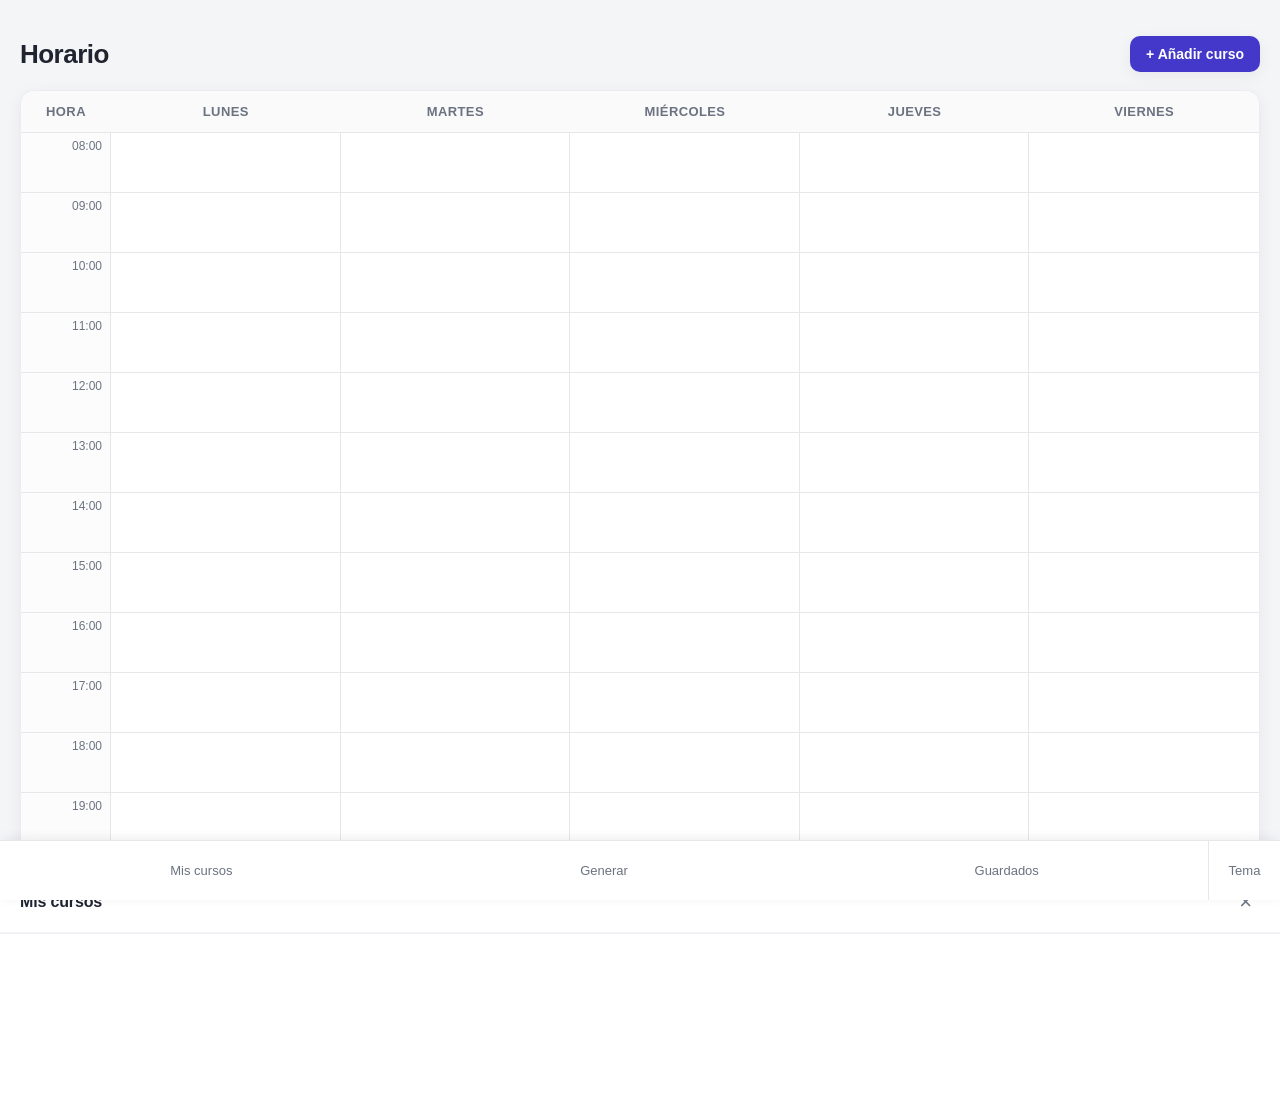
==== commit 4894ffd3: "Add files via upload" ====
--- a/index.html
+++ b/index.html
@@ -1,265 +1,233 @@
-<!DOCTYPE html>
-<html lang="es">
-<head>
-  <meta charset="UTF-8" />
-  <meta name="viewport" content="width=device-width, initial-scale=1.0"/>
-  <title>Horario universitario</title>
-  <link rel="stylesheet" href="styles.css">
-</head>
-<body>
-  <div class="main-container">
-    <div class="container">
-      <div class="header">
-        <div class="title">Horario</div>
-        <button class="btn" id="openModal">+ Añadir curso</button>
-      </div>
-
-      <div class="schedule">
-        <div class="schedule-header">
-          <div>Hora</div>
-          <div>Lunes</div>
-          <div>Martes</div>
-          <div>Miércoles</div>
-          <div>Jueves</div>
-          <div>Viernes</div>
-        </div>
-
-        <div class="schedule-grid" id="scheduleGrid">
-          <!-- Time column -->
-          <div class="time-col">
-            <!-- 8:00 to 22:00 -->
-            <div class="time-slot">08:00</div>
-            <div class="time-slot">09:00</div>
-            <div class="time-slot">10:00</div>
-            <div class="time-slot">11:00</div>
-            <div class="time-slot">12:00</div>
-            <div class="time-slot">13:00</div>
-            <div class="time-slot">14:00</div>
-            <div class="time-slot">15:00</div>
-            <div class="time-slot">16:00</div>
-            <div class="time-slot">17:00</div>
-            <div class="time-slot">18:00</div>
-            <div class="time-slot">19:00</div>
-            <div class="time-slot">20:00</div>
-            <div class="time-slot">21:00</div>
-          </div>
-
-          <!-- Day columns - Lunes a Viernes -->
-          <div class="day-col" data-day="Lunes">
-            <div class="day-cell"></div><div class="day-cell"></div><div class="day-cell"></div>
-            <div class="day-cell"></div><div class="day-cell"></div><div class="day-cell"></div>
-            <div class="day-cell"></div><div class="day-cell"></div><div class="day-cell"></div>
-            <div class="day-cell"></div><div class="day-cell"></div><div class="day-cell"></div>
-            <div class="day-cell"></div><div class="day-cell"></div>
-          </div>
-          <div class="day-col" data-day="Martes">
-            <div class="day-cell"></div><div class="day-cell"></div><div class="day-cell"></div>
-            <div class="day-cell"></div><div class="day-cell"></div><div class="day-cell"></div>
-            <div class="day-cell"></div><div class="day-cell"></div><div class="day-cell"></div>
-            <div class="day-cell"></div><div class="day-cell"></div><div class="day-cell"></div>
-            <div class="day-cell"></div><div class="day-cell"></div>
-          </div>
-          <div class="day-col" data-day="Miércoles">
-            <div class="day-cell"></div><div class="day-cell"></div><div class="day-cell"></div>
-            <div class="day-cell"></div><div class="day-cell"></div><div class="day-cell"></div>
-            <div class="day-cell"></div><div class="day-cell"></div><div class="day-cell"></div>
-            <div class="day-cell"></div><div class="day-cell"></div><div class="day-cell"></div>
-            <div class="day-cell"></div><div class="day-cell"></div>
-          </div>
-          <div class="day-col" data-day="Jueves">
-            <div class="day-cell"></div><div class="day-cell"></div><div class="day-cell"></div>
-            <div class="day-cell"></div><div class="day-cell"></div><div class="day-cell"></div>
-            <div class="day-cell"></div><div class="day-cell"></div><div class="day-cell"></div>
-            <div class="day-cell"></div><div class="day-cell"></div><div class="day-cell"></div>
-            <div class="day-cell"></div><div class="day-cell"></div>
-          </div>
-          <div class="day-col" data-day="Viernes">
-            <div class="day-cell"></div><div class="day-cell"></div><div class="day-cell"></div>
-            <div class="day-cell"></div><div class="day-cell"></div><div class="day-cell"></div>
-            <div class="day-cell"></div><div class="day-cell"></div><div class="day-cell"></div>
-            <div class="day-cell"></div><div class="day-cell"></div><div class="day-cell"></div>
-            <div class="day-cell"></div><div class="day-cell"></div>
-          </div>
-        </div>
-      </div>
-    </div>
-
-    <!-- Panel lateral de cursos -->
-    <div class="courses-sidebar" id="coursesSidebar">
-      <div class="sidebar-header">
-        <div class="sidebar-title">📚 Mis Cursos</div>
-        <div class="sidebar-controls">
-          <div class="courses-count">
-            <span id="visibleSessionsCount">0</span>/<span id="totalSessionsCount">0</span> sesiones
-          </div>
-          <div class="conflict-alert" id="conflictAlert" style="display: none;">
-            ⚠ <span id="conflictCount">0</span> conflicto(s)
-          </div>
-        </div>
-      </div>
-      
-      <div class="global-controls">
-        <button class="btn-sidebar" id="showAllBtn">Mostrar todos</button>
-        <button class="btn-sidebar" id="hideAllBtn">Ocultar todos</button>
-      </div>
-      
-      <div class="courses-list" id="coursesList">
-        <!-- Los cursos se insertarán aquí dinámicamente -->
-        <div class="empty-state" id="emptyState">
-          <div>No hay cursos aún</div>
-          <div class="empty-state-sub">Añade tu primer curso para empezar</div>
-        </div>
-      </div>
-
-      <!-- NUEVA SECCIÓN: Generador de horarios -->
-      <div class="schedule-generator">
-        <div class="generator-header" id="generatorHeader">
-          <div class="generator-title">🔍 Generar horarios <span class="generator-arrow">▼</span></div>
-        </div>
-        
-        <div class="generator-content" id="generatorContent" style="display: none;">
-          <!-- Lista de cursos para seleccionar -->
-          <div class="courses-selection" id="coursesSelection">
-            <!-- Se llenará dinámicamente con checkboxes -->
-          </div>
-          
-          <div class="selected-count" id="selectedCount">
-            <span id="selectedCoursesCount">0</span> cursos seleccionados
-          </div>
-          
-          <button class="btn-generator-search" id="searchSchedulesBtn">
-            🔍 BUSCAR HORARIOS CON <span id="searchCount">0</span> CURSOS
-          </button>
-          
-          <!-- Área de resultados -->
-          <div class="generator-results" id="generatorResults" style="display: none;">
-            <div class="results-header">
-              <div class="results-title">RESULTADOS ENCONTRADOS: <span id="resultsCount">0</span></div>
-            </div>
-            
-            <div class="results-list" id="resultsList">
-              <!-- Se llenará dinámicamente con radio buttons -->
-            </div>
-            
-            <div class="no-results" id="noResults" style="display: none;">
-              No hay horarios sin conflictos con <span id="noResultsCount">0</span> cursos
-            </div>
-          </div>
-          
-          <!-- Botón restablecer vista -->
-          <button class="btn-generator-reset" id="resetViewBtn" style="display: none;">
-            🔄 Restablecer vista
-          </button>
-        </div>
-      </div>
-      <!-- FIN NUEVA SECCIÓN -->
-    </div>
-  </div>
-
-  <!-- Modal Añadir/Editar Curso -->
-  <div class="modal-backdrop" id="modalBackdrop">
-    <div class="modal" role="dialog" aria-modal="true" aria-labelledby="modalTitle">
-      <div class="modal-header">
-        <div class="modal-title" id="modalTitle">Añadir curso</div>
-        <button class="modal-close" id="closeModal" aria-label="Cerrar">×</button>
-      </div>
-      
-      <form id="courseForm">
-        <input type="hidden" id="courseId">
-        
-        <div class="modal-body">
-          <!-- Información básica -->
-          <div class="field">
-            <label class="label" for="courseName">Nombre del curso *</label>
-            <input class="input" id="courseName" type="text" placeholder="Ej. Quimica I" required />
-          </div>
-          <div class="field">
-            <label class="label" for="courseColor">Color del curso</label>
-            <input class="input" id="courseColor" type="color" value="#4f46e5" />
-          </div>
-          <!-- Grupos horarios -->
-          <div class="section-title">Grupos horarios</div>
-          <div id="theoryGroupsContainer">
-            <!-- Grupo por defecto -->
-            <div class="group-container" data-group-index="0">
-              <div class="group-header">
-                <div class="group-title">Grupo Horario <span class="group-code-display">01Q</span></div>
-              </div>
-              
-              <div class="field">
-                <label class="label">Grupo de teoría</label>
-                <select class="select group-select" data-group-type="theory">
-                  <option value="01Q">01Q</option>
-                  <option value="02Q">02Q</option>
-                  <option value="03Q">03Q</option>
-                  <option value="04Q">04Q</option>
-                </select>
-              </div>
-
-              <!-- Profesor para este grupo -->
-              <div class="field">
-                <label class="label">Profesor de teoría (opcional)</label>
-                <input class="input professor-input" type="text" placeholder="Ej. Lic. Huamanizzz" />
-              </div>
-
-              <!-- Horarios de teoría -->
-              <div class="sessions-section">
-                <div class="section-label">Horarios de teoría</div>
-                <div class="theory-sessions">
-                  <!-- Sesión VACÍA por defecto -->
-                  <div class="session-row">
-                    <select class="select day-select">
-                      <option value="">Seleccionar día...</option>
-                      <option value="Lunes">Lunes</option>
-                      <option value="Martes">Martes</option>
-                      <option value="Miércoles">Miércoles</option>
-                      <option value="Jueves">Jueves</option>
-                      <option value="Viernes">Viernes</option>
-                      <!-- Sábado y Domingo eliminados -->
-                    </select>
-                    <div class="time-inputs">
-                      <input type="time" class="input time-input" value="" min="08:00" max="22:00" step="300">
-                      <span class="time-separator">-</span>
-                      <input type="time" class="input time-input" value="" min="08:30" max="22:00" step="300">
-                    </div>
-                    <button type="button" class="btn-remove" title="Eliminar">×</button>
-                  </div>
-                </div>
-                <button type="button" class="btn-add" data-type="theory-session">
-                  + Añadir horario de teoría
-                </button>
-              </div>
-
-              <!-- Laboratorios -->
-              <div class="labs-section">
-                <div class="section-label">Laboratorios (opcional)</div>
-                <button type="button" class="btn-add" data-type="toggle-labs">
-                  + Añadir laboratorios
-                </button>
-                
-                <div class="labs-container" style="display: none;">
-                  <!-- Contenedor vacío para laboratorios -->
-                </div>
-              </div>
-            </div>
-          </div>
-
-          <!-- Botón para añadir otro grupo horario -->
-          <button type="button" class="btn-add-group" id="addGroupBtn">
-            + Añadir otro grupo horario
-          </button>
-        </div>
-
-        <div class="modal-footer">
-          <button type="button" class="btn-secondary" id="cancelModal">Cancelar</button>
-          <button type="button" class="btn-danger" id="deleteCourse" style="display: none;">Eliminar</button>
-          <button type="submit" class="btn" id="submitBtn">Guardar curso</button>
-        </div>
-      </form>
-    </div>
-  </div>
-
-  <script src="script.js"></script>
-
-</body>
-</html>+<!DOCTYPE html>
+<html lang="es">
+<head>
+  <meta charset="UTF-8" />
+  <meta name="viewport" content="width=device-width, initial-scale=1.0"/>
+  <title>Horario universitario</title>
+  <link rel="stylesheet" href="css/base.css">
+  <link rel="stylesheet" href="css/schedule.css">
+  <link rel="stylesheet" href="css/modal.css">
+  <link rel="stylesheet" href="css/sidebar.css">
+  <link rel="stylesheet" href="css/generator.css">
+  <link rel="stylesheet" href="css/panel.css">
+  <link rel="stylesheet" href="css/responsive.css">
+</head>
+<body>
+  <div class="main-container">
+    <div class="container">
+      <div class="header">
+        <div class="title">Horario</div>
+        <button class="btn" id="openModal">+ Añadir curso</button>
+      </div>
+
+      <div class="schedule">
+        <div class="schedule-header">
+          <div>Hora</div>
+          <div>Lunes</div>
+          <div>Martes</div>
+          <div>Miércoles</div>
+          <div>Jueves</div>
+          <div>Viernes</div>
+        </div>
+
+        <div class="schedule-grid" id="scheduleGrid">
+          <!-- Time column -->
+          <div class="time-col">
+            <!-- 8:00 to 22:00 -->
+            <div class="time-slot">08:00</div>
+            <div class="time-slot">09:00</div>
+            <div class="time-slot">10:00</div>
+            <div class="time-slot">11:00</div>
+            <div class="time-slot">12:00</div>
+            <div class="time-slot">13:00</div>
+            <div class="time-slot">14:00</div>
+            <div class="time-slot">15:00</div>
+            <div class="time-slot">16:00</div>
+            <div class="time-slot">17:00</div>
+            <div class="time-slot">18:00</div>
+            <div class="time-slot">19:00</div>
+            <div class="time-slot">20:00</div>
+            <div class="time-slot">21:00</div>
+          </div>
+
+          <!-- Day columns - Lunes a Viernes -->
+          <div class="day-col" data-day="Lunes">
+            <div class="day-cell"></div><div class="day-cell"></div><div class="day-cell"></div>
+            <div class="day-cell"></div><div class="day-cell"></div><div class="day-cell"></div>
+            <div class="day-cell"></div><div class="day-cell"></div><div class="day-cell"></div>
+            <div class="day-cell"></div><div class="day-cell"></div><div class="day-cell"></div>
+            <div class="day-cell"></div><div class="day-cell"></div>
+          </div>
+          <div class="day-col" data-day="Martes">
+            <div class="day-cell"></div><div class="day-cell"></div><div class="day-cell"></div>
+            <div class="day-cell"></div><div class="day-cell"></div><div class="day-cell"></div>
+            <div class="day-cell"></div><div class="day-cell"></div><div class="day-cell"></div>
+            <div class="day-cell"></div><div class="day-cell"></div><div class="day-cell"></div>
+            <div class="day-cell"></div><div class="day-cell"></div>
+          </div>
+          <div class="day-col" data-day="Miércoles">
+            <div class="day-cell"></div><div class="day-cell"></div><div class="day-cell"></div>
+            <div class="day-cell"></div><div class="day-cell"></div><div class="day-cell"></div>
+            <div class="day-cell"></div><div class="day-cell"></div><div class="day-cell"></div>
+            <div class="day-cell"></div><div class="day-cell"></div><div class="day-cell"></div>
+            <div class="day-cell"></div><div class="day-cell"></div>
+          </div>
+          <div class="day-col" data-day="Jueves">
+            <div class="day-cell"></div><div class="day-cell"></div><div class="day-cell"></div>
+            <div class="day-cell"></div><div class="day-cell"></div><div class="day-cell"></div>
+            <div class="day-cell"></div><div class="day-cell"></div><div class="day-cell"></div>
+            <div class="day-cell"></div><div class="day-cell"></div><div class="day-cell"></div>
+            <div class="day-cell"></div><div class="day-cell"></div>
+          </div>
+          <div class="day-col" data-day="Viernes">
+            <div class="day-cell"></div><div class="day-cell"></div><div class="day-cell"></div>
+            <div class="day-cell"></div><div class="day-cell"></div><div class="day-cell"></div>
+            <div class="day-cell"></div><div class="day-cell"></div><div class="day-cell"></div>
+            <div class="day-cell"></div><div class="day-cell"></div><div class="day-cell"></div>
+            <div class="day-cell"></div><div class="day-cell"></div>
+          </div>
+        </div>
+      </div>
+    </div>
+  </div>
+
+  <!-- Panel deslizable: contenido de Mis cursos / Generar horarios / Horarios guardados -->
+  <div class="panel-overlay" id="panelOverlay">
+    <div class="panel-header">
+      <div class="panel-title" id="panelTitle">Mis cursos</div>
+      <button class="panel-close" id="panelClose" aria-label="Cerrar">×</button>
+    </div>
+
+    <div class="panel-body">
+
+      <!-- Sección: Mis cursos -->
+      <div class="panel-section" id="panel-courses" data-panel="courses">
+        <div class="panel-stats-row">
+          <div class="courses-count">
+            <span id="visibleSessionsCount">0</span>/<span id="totalSessionsCount">0</span> sesiones visibles
+          </div>
+          <div class="conflict-alert" id="conflictAlert" style="display: none;">
+            <span id="conflictCount">0</span> conflicto(s)
+          </div>
+        </div>
+
+        <div class="global-controls">
+          <button class="btn-sidebar" id="showAllBtn">Mostrar todos</button>
+          <button class="btn-sidebar" id="hideAllBtn">Ocultar todos</button>
+        </div>
+
+        <div class="courses-list" id="coursesList">
+          <div class="empty-state" id="emptyState">
+            <div>No hay cursos aún</div>
+            <div class="empty-state-sub">Añade tu primer curso para empezar</div>
+          </div>
+        </div>
+      </div>
+
+      <!-- Sección: Generar horarios -->
+      <div class="panel-section" id="panel-generator" data-panel="generator">
+        <div class="courses-selection" id="coursesSelection">
+          <!-- Se llenará dinámicamente con checkboxes -->
+        </div>
+
+        <div class="selected-count" id="selectedCount">
+          <span id="selectedCoursesCount">0</span> cursos seleccionados
+        </div>
+
+        <button class="btn-generator-search" id="searchSchedulesBtn">
+          BUSCAR HORARIOS CON <span id="searchCount">0</span> CURSOS
+        </button>
+
+        <div class="generator-results" id="generatorResults" style="display: none;">
+          <div class="results-header">
+            <div class="results-title">RESULTADOS ENCONTRADOS: <span id="resultsCount">0</span></div>
+          </div>
+
+          <div class="results-list" id="resultsList">
+            <!-- Se llenará dinámicamente con radio buttons -->
+          </div>
+
+          <div class="no-results" id="noResults" style="display: none;">
+            No hay horarios sin conflictos con <span id="noResultsCount">0</span> cursos
+          </div>
+        </div>
+
+        <button class="btn-generator-reset" id="resetViewBtn" style="display: none;">
+          Restablecer vista
+        </button>
+      </div>
+
+      <!-- Sección: Horarios guardados (próximamente) -->
+      <div class="panel-section" id="panel-saved" data-panel="saved">
+        <div class="generator-empty-state">
+          Próximamente vas a poder guardar hasta 5 horarios favoritos y volver a verlos cuando quieras.
+        </div>
+      </div>
+
+    </div>
+  </div>
+
+  <!-- Barra inferior de navegación -->
+  <nav class="bottom-nav" id="bottomNav">
+    <button class="nav-btn" data-panel="courses">Mis cursos</button>
+    <button class="nav-btn" data-panel="generator">Generar</button>
+    <button class="nav-btn" data-panel="saved">Guardados</button>
+    <button class="nav-btn nav-btn-theme" id="themeToggle" title="Modo oscuro (próximamente)">
+      Tema
+    </button>
+  </nav>
+
+  <!-- Modal Añadir/Editar Curso -->
+  <div class="modal-backdrop" id="modalBackdrop">
+    <div class="modal" role="dialog" aria-modal="true" aria-labelledby="modalTitle">
+      <div class="modal-header">
+        <div class="modal-title" id="modalTitle">Añadir curso</div>
+        <button class="modal-close" id="closeModal" aria-label="Cerrar">×</button>
+      </div>
+      
+      <form id="courseForm">
+        <input type="hidden" id="courseId">
+        
+        <div class="modal-body">
+          <!-- Información básica -->
+          <div class="field">
+            <label class="label" for="courseName">Nombre del curso *</label>
+            <input class="input" id="courseName" type="text" placeholder="Ej. Quimica I" required />
+          </div>
+          <div class="field">
+            <label class="label" for="courseColor">Color del curso</label>
+            <input class="input" id="courseColor" type="color" value="#4f46e5" />
+          </div>
+          <!-- Grupos horarios -->
+          <div class="section-title">Grupos horarios</div>
+          <div id="theoryGroupsContainer">
+            <!-- Los grupos se insertan dinámicamente desde js/modal-form.js -->
+          </div>
+
+          <!-- Botón para añadir otro grupo horario -->
+          <button type="button" class="btn-add-group" id="addGroupBtn">
+            + Añadir otro grupo horario
+          </button>
+        </div>
+
+        <div class="modal-footer">
+          <button type="button" class="btn-secondary" id="cancelModal">Cancelar</button>
+          <button type="button" class="btn-danger" id="deleteCourse" style="display: none;">Eliminar</button>
+          <button type="submit" class="btn" id="submitBtn">Guardar curso</button>
+        </div>
+      </form>
+    </div>
+  </div>
+
+  <script src="js/utils.js"></script>
+  <script src="js/state.js"></script>
+  <script src="js/conflicts.js"></script>
+  <script src="js/schedule-render.js"></script>
+  <script src="js/modal-form.js"></script>
+  <script src="js/sidebar.js"></script>
+  <script src="js/generator.js"></script>
+  <script src="js/panels.js"></script>
+  <script src="js/main.js"></script>
+
+</body>
+</html>
--- a/css/base.css
+++ b/css/base.css
@@ -0,0 +1,103 @@
+:root {
+  --bg: #f4f5f7;
+  --grid: #e5e7eb;
+  --text: #1f2430;
+  --muted: #6b7280;
+  --primary: #4338ca;
+  --primary-hover: #372ea8;
+  --danger: #dc2626;
+  --warning: #d97706;
+  --success: #10b981;
+  --white: #fff;
+  --sidebar-bg: #fff;
+  --shadow: 0 4px 16px rgba(17, 24, 39, .06);
+  --shadow-lg: 0 12px 32px rgba(17, 24, 39, .10);
+  --radius: 14px;
+  --radius-sm: 10px;
+}
+
+* { box-sizing: border-box; }
+
+body {
+  margin: 0;
+  background: var(--bg);
+  font-family: -apple-system, BlinkMacSystemFont, "Segoe UI", Roboto, Helvetica, Arial, sans-serif;
+  color: var(--text);
+  -webkit-font-smoothing: antialiased;
+}
+
+.main-container {
+  max-width: 1400px;
+  margin: 36px auto;
+  padding: 0 20px;
+}
+
+.container {
+  min-width: 0;
+}
+
+.header {
+  display: flex;
+  align-items: center;
+  justify-content: space-between;
+  margin-bottom: 18px;
+}
+
+.title {
+  font-weight: 700;
+  font-size: 26px;
+  letter-spacing: -0.02em;
+  color: var(--text);
+}
+
+.btn {
+  background: var(--primary);
+  color: var(--white);
+  border: none;
+  border-radius: var(--radius-sm);
+  padding: 10px 16px;
+  font-weight: 600;
+  font-size: 14px;
+  cursor: pointer;
+  box-shadow: var(--shadow);
+  transition: background 0.15s, transform 0.15s, box-shadow 0.15s;
+}
+
+.btn:hover {
+  background: var(--primary-hover);
+  transform: translateY(-1px);
+  box-shadow: var(--shadow-lg);
+}
+
+.btn-secondary {
+  background: #eef0f2;
+  color: var(--text);
+  border: none;
+  border-radius: var(--radius-sm);
+  padding: 10px 16px;
+  font-weight: 600;
+  font-size: 14px;
+  cursor: pointer;
+  transition: background 0.15s;
+}
+
+.btn-secondary:hover {
+  background: #e2e4e8;
+}
+
+.btn-danger {
+  background: var(--danger);
+  color: var(--white);
+  border: none;
+  border-radius: var(--radius-sm);
+  padding: 10px 16px;
+  font-weight: 600;
+  font-size: 14px;
+  cursor: pointer;
+  margin-right: auto;
+  transition: opacity 0.15s;
+}
+
+.btn-danger:hover {
+  opacity: 0.9;
+}
--- a/css/schedule.css
+++ b/css/schedule.css
@@ -0,0 +1,119 @@
+/* Schedule layout */
+.schedule {
+  background: var(--white);
+  border-radius: var(--radius);
+  box-shadow: var(--shadow);
+  overflow: hidden;
+  border: 1px solid #ececf0;
+  overflow-x: auto; /* Scroll horizontal */
+  -webkit-overflow-scrolling: touch; /* Suave en móviles */
+}
+
+.schedule-header {
+  display: grid;
+  grid-template-columns: 90px repeat(5, 1fr);
+  border-bottom: 1px solid var(--grid);
+  background: #fafafb;
+  min-width: 800px;
+}
+
+.schedule-header div {
+  padding: 13px 10px;
+  font-weight: 600;
+  font-size: 13px;
+  color: var(--muted);
+  text-align: center;
+  text-transform: uppercase;
+  letter-spacing: 0.03em;
+}
+
+.schedule-grid {
+  display: grid;
+  grid-template-columns: 90px repeat(5, 1fr);
+  position: relative;
+  min-width: 800px;
+}
+
+.time-col {
+  display: grid;
+  grid-template-rows: repeat(14, 60px);
+  border-right: 1px solid var(--grid);
+  background: #fcfcfc;
+}
+
+.time-slot {
+  display: flex;
+  align-items: flex-start;
+  justify-content: flex-end;
+  padding: 6px 8px;
+  font-size: 12px;
+  color: var(--muted);
+  border-bottom: 1px solid var(--grid);
+}
+
+.day-col {
+  position: relative;
+  display: grid;
+  grid-template-rows: repeat(14, 60px);
+  border-right: 1px solid var(--grid);
+}
+
+.day-col:last-child { border-right: none; }
+.day-cell {
+  border-bottom: 1px solid var(--grid);
+  position: relative;
+}
+
+/* Course blocks */
+.course {
+  position: absolute;
+  left: 6px;
+  right: 6px;
+  border-radius: 10px;
+  color: #fff;
+  padding: 10px;
+  font-size: 12px;
+  line-height: 1.35;
+  box-shadow: 0 4px 12px rgba(17,24,39,.16);
+  border: 1px solid rgba(255,255,255,.22);
+  display: flex;
+  flex-direction: column;
+  gap: 4px;
+  cursor: pointer;
+  transition: opacity 0.2s, transform 0.2s, box-shadow 0.2s;
+  z-index: 1;
+}
+
+.course:hover {
+  transform: translateY(-2px);
+  box-shadow: 0 10px 22px rgba(17,24,39,.22);
+  z-index: 2;
+}
+
+/* NUEVO: cuando dos o más bloques se solapan en el mismo horario,
+   se vuelven semi-transparentes para que se distingan los que chocan
+   sin necesidad de reflujar el layout. Al pasar el cursor, el bloque
+   activo recupera opacidad completa para poder leerlo bien. */
+.course.overlapping {
+  opacity: 0.72;
+}
+
+.course.overlapping:hover {
+  opacity: 1;
+}
+
+.course.conflict {
+  box-shadow: 0 0 0 2px var(--danger);
+  animation: pulse 2s infinite;
+}
+
+@keyframes pulse {
+  0% { box-shadow: 0 0 0 0 rgba(220, 38, 38, 0.7); }
+  70% { box-shadow: 0 0 0 3px rgba(220, 38, 38, 0); }
+  100% { box-shadow: 0 0 0 0 rgba(220, 38, 38, 0); }
+}
+
+.course .name { font-weight: 700; }
+.course .group { font-weight: 600; opacity: .9; }
+.course .time { opacity: .9; }
+.course .professor { font-size: 11px; opacity: .85; font-style: italic; }
--- a/css/modal.css
+++ b/css/modal.css
@@ -0,0 +1,366 @@
+/* Modal */
+.modal-backdrop {
+  position: fixed;
+  inset: 0;
+  background: rgba(17,24,39,.35);
+  z-index: 1000;
+  overflow-y: auto;
+  padding: 40px 20px;
+  display: none;
+}
+
+.modal {
+  width: 100%;
+  max-width: 600px;
+  margin: 0 auto;
+  background: var(--white);
+  border-radius: var(--radius);
+  box-shadow: var(--shadow-lg);
+  overflow: hidden;
+}
+
+.modal-header {
+  padding: 16px 20px; 
+  border-bottom: 1px solid var(--grid);
+  display: flex; 
+  align-items: center; 
+  justify-content: space-between;
+  flex-shrink: 0;
+}
+
+.modal-title { 
+  font-weight: 700; 
+  font-size: 18px; 
+}
+
+.modal-close {
+  background: transparent; 
+  border: none; 
+  font-size: 22px; 
+  cursor: pointer; 
+  color: var(--muted);
+}
+
+.modal-body {
+  padding: 20px;
+  max-height: calc(100vh - 220px);
+  overflow-y: auto;
+}
+
+.modal-footer {
+  padding: 16px 20px; 
+  border-top: 1px solid var(--grid);
+  display: flex; 
+  justify-content: flex-end; 
+  gap: 10px;
+  background: #fafafa;
+  flex-shrink: 0;
+}
+
+.field { 
+  display: grid; 
+  gap: 6px; 
+  margin-bottom: 14px;
+}
+
+.label { 
+  font-size: 13px; 
+  color: var(--muted); 
+  font-weight: 600; 
+}
+
+.input, .select {
+  width: 100%; 
+  padding: 9px 12px; 
+  border: 1px solid #ddd;
+  border-radius: 8px; 
+  background: #fff; 
+  font-size: 14px;
+  transition: border-color 0.2s;
+}
+
+.input:focus, .select:focus {
+  outline: none;
+  border-color: var(--primary);
+}
+
+.section-title {
+  font-weight: 600;
+  font-size: 14px;
+  color: var(--text);
+  margin: 24px 0 12px 0;
+  padding-bottom: 8px;
+  border-bottom: 1px solid var(--grid);
+}
+
+/* --- Grupo Horario: tarjeta colapsable con acento de color --- */
+
+.group-container {
+  background: #fafafa;
+  border: 1px solid #ececf0;
+  border-left: 3px solid var(--primary);
+  border-radius: 10px;
+  margin-bottom: 12px;
+  overflow: hidden;
+}
+
+.group-summary-header {
+  display: flex;
+  align-items: center;
+  gap: 8px;
+  padding: 4px 6px 4px 4px;
+}
+
+.group-toggle {
+  flex: 1;
+  display: flex;
+  align-items: center;
+  gap: 6px;
+  background: none;
+  border: none;
+  cursor: pointer;
+  padding: 10px 8px;
+  text-align: left;
+  font-family: inherit;
+  border-radius: 6px;
+}
+
+.group-toggle:hover {
+  background: rgba(67, 56, 202, 0.06);
+}
+
+.group-chevron {
+  color: var(--muted);
+  font-size: 14px;
+  transform: rotate(90deg);
+  transition: transform 0.2s;
+  flex-shrink: 0;
+}
+
+.group-container.collapsed .group-chevron {
+  transform: rotate(0deg);
+}
+
+.group-summary-text {
+  font-weight: 600;
+  font-size: 14px;
+  color: var(--text);
+}
+
+.group-code-display {
+  color: var(--primary);
+}
+
+.group-summary-meta {
+  font-weight: 400;
+  color: var(--muted);
+  font-size: 12.5px;
+}
+
+.btn-remove-group {
+  background: none;
+  border: none;
+  color: var(--muted);
+  font-size: 20px;
+  line-height: 1;
+  cursor: pointer;
+  padding: 6px 10px;
+  border-radius: 6px;
+  transition: all 0.2s;
+  flex-shrink: 0;
+}
+
+.btn-remove-group:hover {
+  background: rgba(220, 38, 38, 0.1);
+  color: var(--danger);
+}
+
+.group-body {
+  padding: 4px 16px 16px;
+}
+
+.group-container.collapsed .group-body {
+  display: none;
+}
+
+.section-label {
+  font-size: 12.5px;
+  color: var(--muted);
+  font-weight: 600;
+  margin-bottom: 10px;
+}
+
+/* --- Sesiones: filas compactas tipo chip --- */
+.session-row {
+  display: flex;
+  gap: 6px;
+  align-items: center;
+  background: #fff;
+  border: 1px solid #ececf0;
+  border-radius: 8px;
+  padding: 6px 6px 6px 10px;
+  margin-bottom: 8px;
+}
+
+.session-row .select {
+  flex: 1;
+  padding: 6px 8px;
+  font-size: 13px;
+}
+
+.time-inputs {
+  display: flex;
+  align-items: center;
+  gap: 6px;
+  flex: 1.4;
+}
+
+.time-inputs .input {
+  padding: 6px 8px;
+  font-size: 13px;
+}
+
+.time-separator {
+  color: var(--muted);
+  font-size: 12px;
+}
+
+.btn-remove {
+  background: none;
+  border: none;
+  color: var(--muted);
+  font-size: 18px;
+  cursor: pointer;
+  padding: 0;
+  width: 26px;
+  height: 26px;
+  flex-shrink: 0;
+  display: flex;
+  align-items: center;
+  justify-content: center;
+  border-radius: 50%;
+  transition: all 0.2s;
+}
+
+.btn-remove:hover {
+  background: rgba(220, 38, 38, 0.1);
+  color: var(--danger);
+}
+
+/* Buttons add */
+.btn-add {
+  background: none;
+  border: 1px dashed #d8d8dd;
+  color: var(--muted);
+  padding: 8px 12px;
+  border-radius: 8px;
+  cursor: pointer;
+  font-size: 13px;
+  width: 100%;
+  text-align: center;
+  margin-top: 4px;
+  transition: all 0.2s;
+}
+
+.btn-add:hover {
+  border-color: var(--primary);
+  color: var(--primary);
+  background: rgba(67, 56, 202, 0.05);
+}
+
+.btn-add-group {
+  background: #f0f0f2;
+  border: 1px dashed #ccc;
+  color: var(--text);
+  padding: 12px;
+  border-radius: 8px;
+  cursor: pointer;
+  font-size: 14px;
+  width: 100%;
+  text-align: center;
+  margin-top: 8px;
+  margin-bottom: 8px;
+  transition: all 0.2s;
+}
+
+.btn-add-group:hover {
+  background: #e8e8ec;
+  border-color: var(--primary);
+  color: var(--primary);
+}
+
+/* Labs section */
+.labs-section {
+  margin-top: 18px;
+  padding-top: 14px;
+  border-top: 1px dashed var(--grid);
+}
+
+.labs-container {
+  margin-top: 10px;
+}
+
+.btn-add-lab-group {
+  margin-top: 10px;
+  border-color: rgba(217, 119, 6, 0.35);
+  color: var(--warning);
+}
+
+.btn-add-lab-group:hover {
+  border-color: var(--warning);
+  color: var(--warning);
+  background: rgba(217, 119, 6, 0.06);
+}
+
+/* --- Grupo de Laboratorio: acento ámbar para diferenciarlo de la teoría --- */
+.lab-group {
+  background: #fff;
+  border: 1px solid #ececf0;
+  border-left: 3px solid var(--warning);
+  border-radius: 8px;
+  padding: 14px;
+  margin-bottom: 10px;
+  margin-left: 8px;
+}
+
+.lab-group-header {
+  display: flex;
+  align-items: center;
+  justify-content: space-between;
+  margin-bottom: 12px;
+}
+
+.lab-group-title {
+  font-weight: 600;
+  font-size: 13px;
+  color: var(--text);
+}
+
+.lab-code-prefix {
+  color: var(--muted);
+}
+
+.lab-code-display {
+  color: var(--warning);
+}
+
+.btn-remove-lab {
+  background: none;
+  border: none;
+  color: var(--muted);
+  font-size: 18px;
+  line-height: 1;
+  cursor: pointer;
+  padding: 4px 8px;
+  border-radius: 6px;
+  transition: all 0.2s;
+}
+
+.btn-remove-lab:hover {
+  background: rgba(220, 38, 38, 0.1);
+  color: var(--danger);
+}
+
+.lab-group .field {
+  margin-bottom: 14px;
+}
--- a/css/sidebar.css
+++ b/css/sidebar.css
@@ -0,0 +1,233 @@
+/* Contenido del panel "Mis cursos" */
+  font-size: 13px;
+  color: var(--muted);
+  font-weight: 500;
+}
+
+.courses-count span:first-child {
+  color: var(--primary);
+  font-weight: 600;
+}
+
+.conflict-alert {
+  font-size: 12px;
+  color: var(--warning);
+  background: rgba(217, 119, 6, 0.1);
+  padding: 4px 10px;
+  border-radius: 6px;
+  font-weight: 600;
+  cursor: pointer;
+  transition: all 0.2s;
+}
+
+.conflict-alert:hover {
+  background: rgba(217, 119, 6, 0.2);
+}
+
+.global-controls {
+  display: flex;
+  gap: 8px;
+  margin-bottom: 16px;
+}
+
+.btn-sidebar {
+  flex: 1;
+  background: #f0f0f2;
+  border: none;
+  border-radius: 8px;
+  padding: 9px 12px;
+  font-size: 13px;
+  font-weight: 500;
+  cursor: pointer;
+  transition: all 0.2s;
+  text-align: center;
+}
+
+.btn-sidebar:hover {
+  background: #e4e4e8;
+}
+
+.btn-sidebar:first-child {
+  background: rgba(67, 56, 202, 0.1);
+  color: var(--primary);
+}
+
+.btn-sidebar:first-child:hover {
+  background: rgba(67, 56, 202, 0.18);
+}
+
+.courses-list {
+  /* El scroll ahora lo maneja .panel-body */
+}
+
+.empty-state {
+  text-align: center;
+  padding: 40px 20px;
+  color: var(--muted);
+}
+
+.empty-state-sub {
+  font-size: 13px;
+  margin-top: 8px;
+  opacity: 0.7;
+}
+
+/* Estilos para los items de curso */
+.course-item {
+  margin-bottom: 16px;
+  border: 1px solid #eee;
+  border-radius: 8px;
+  overflow: hidden;
+}
+
+.course-item-header {
+  display: flex;
+  align-items: center;
+  gap: 12px;
+  padding: 12px 16px;
+  background: #f9f9f9;
+  border-bottom: 1px solid #eee;
+  cursor: pointer;
+  user-select: none;
+  transition: all 0.2s;
+}
+
+.course-item-header:hover {
+  background: #f0f0f0;
+}
+
+.course-item-header.expanded {
+  border-bottom-color: #ddd;
+}
+
+.course-color-dot {
+  width: 12px;
+  height: 12px;
+  border-radius: 50%;
+  flex-shrink: 0;
+}
+
+.course-item-title {
+  flex: 1;
+  font-weight: 600;
+  font-size: 14px;
+}
+
+.course-item-arrow {
+  color: var(--muted);
+  font-size: 12px;
+  transition: transform 0.2s;
+}
+
+.course-item-header.expanded .course-item-arrow {
+  transform: rotate(90deg);
+}
+
+.course-item-content {
+  background: #fff;
+  display: none;
+}
+
+.course-item-header.expanded + .course-item-content {
+  display: block;
+}
+
+/* Grupos dentro del curso */
+.course-group {
+  padding: 12px 16px;
+  border-bottom: 1px solid #f0f0f0;
+  transition: all 0.2s;
+}
+
+.course-group:last-child {
+  border-bottom: none;
+}
+
+.course-group:hover {
+  background: #fafafa;
+}
+
+.course-group-header {
+  display: flex;
+  align-items: center;
+  gap: 10px;
+  margin-bottom: 8px;
+}
+
+.course-group-type {
+  font-size: 10px;
+  background: rgba(67, 56, 202, 0.1);
+  color: var(--primary);
+  padding: 2px 6px;
+  border-radius: 4px;
+  font-weight: 600;
+}
+
+.course-group-type.lab {
+  background: rgba(245, 158, 11, 0.1);
+  color: var(--warning);
+}
+
+.course-group-code {
+  font-weight: 600;
+  font-size: 13px;
+  flex: 1;
+}
+
+.course-group-visibility {
+  width: 18px;
+  height: 18px;
+  border: 2px solid #ddd;
+  border-radius: 4px;
+  cursor: pointer;
+  display: flex;
+  align-items: center;
+  justify-content: center;
+  transition: all 0.2s;
+  flex-shrink: 0;
+}
+
+.course-group-visibility.visible {
+  background: var(--primary);
+  border-color: var(--primary);
+}
+
+.course-group-visibility.visible::after {
+  content: '✓';
+  color: white;
+  font-size: 12px;
+  font-weight: bold;
+}
+
+.course-group-visibility:hover {
+  border-color: var(--primary);
+}
+
+.course-group-sessions {
+  padding-left: 28px;
+}
+
+.session-item {
+  display: flex;
+  align-items: center;
+  gap: 8px;
+  font-size: 12px;
+  color: var(--muted);
+  padding: 4px 0;
+}
+
+.session-day {
+  min-width: 50px;
+  font-weight: 500;
+}
+
+.session-time {
+  flex: 1;
+}
+
+.session-professor {
+  font-size: 11px;
+  color: #999;
+  font-style: italic;
+  margin-top: 2px;
+}
--- a/css/generator.css
+++ b/css/generator.css
@@ -0,0 +1,266 @@
+/* ============================= */
+/*     GENERADOR DE HORARIOS     */
+/* ============================= */
+
+/* Lista de cursos para seleccionar */
+.courses-selection {
+  margin-bottom: 16px;
+  max-height: 200px;
+  overflow-y: auto;
+}
+
+.course-selection-item {
+  display: flex;
+  align-items: center;
+  gap: 10px;
+  padding: 10px 0;
+  border-bottom: 1px solid #f0f0f0;
+}
+
+.course-selection-item:last-child {
+  border-bottom: none;
+}
+
+.course-selection-checkbox {
+  width: 18px;
+  height: 18px;
+  border: 2px solid #ddd;
+  border-radius: 4px;
+  cursor: pointer;
+  display: flex;
+  align-items: center;
+  justify-content: center;
+  transition: all 0.2s;
+  flex-shrink: 0;
+  background: #fff;
+}
+
+.course-selection-checkbox.checked {
+  background: var(--primary);
+  border-color: var(--primary);
+}
+
+.course-selection-checkbox.checked::after {
+  content: '✓';
+  color: white;
+  font-size: 12px;
+  font-weight: bold;
+}
+
+.course-selection-checkbox:hover {
+  border-color: var(--primary);
+}
+
+.course-selection-info {
+  flex: 1;
+  display: flex;
+  align-items: center;
+  gap: 8px;
+}
+
+.course-selection-color {
+  width: 12px;
+  height: 12px;
+  border-radius: 50%;
+  flex-shrink: 0;
+}
+
+.course-selection-name {
+  font-size: 13px;
+  font-weight: 500;
+  color: var(--text);
+}
+
+.selected-count {
+  text-align: center;
+  font-size: 12px;
+  color: var(--muted);
+  margin-bottom: 16px;
+  padding: 8px;
+  background: #f9f9f9;
+  border-radius: 6px;
+}
+
+.selected-count span {
+  color: var(--primary);
+  font-weight: 600;
+}
+
+/* Botón de búsqueda */
+.btn-generator-search {
+  width: 100%;
+  background: var(--primary);
+  color: var(--white);
+  border: none;
+  border-radius: 8px;
+  padding: 12px 16px;
+  font-weight: 600;
+  font-size: 13px;
+  cursor: pointer;
+  transition: all 0.2s;
+  margin-bottom: 16px;
+  display: flex;
+  align-items: center;
+  justify-content: center;
+  gap: 8px;
+}
+
+.btn-generator-search:hover {
+  opacity: 0.9;
+  transform: translateY(-1px);
+}
+
+.btn-generator-search:disabled {
+  background: #ccc;
+  cursor: not-allowed;
+  transform: none;
+}
+
+.btn-generator-search:disabled:hover {
+  opacity: 1;
+  transform: none;
+}
+
+/* Área de resultados */
+.generator-results {
+  margin-top: 20px;
+  padding-top: 16px;
+  border-top: 1px solid var(--grid);
+}
+
+.results-header {
+  margin-bottom: 12px;
+}
+
+.results-title {
+  font-size: 13px;
+  font-weight: 600;
+  color: var(--text);
+}
+
+.results-title span {
+  color: var(--primary);
+}
+
+.results-list {
+  margin-bottom: 16px;
+}
+
+.result-option {
+  display: flex;
+  align-items: center;
+  gap: 10px;
+  padding: 12px;
+  margin-bottom: 8px;
+  border: 1px solid #eee;
+  border-radius: 8px;
+  background: #f9f9f9;
+  cursor: pointer;
+  transition: all 0.2s;
+}
+
+.result-option:hover {
+  background: #f0f0f0;
+  border-color: #ddd;
+}
+
+.result-option.selected {
+  border-color: var(--primary);
+  background: rgba(67, 56, 202, 0.05);
+}
+
+.result-option-radio {
+  width: 18px;
+  height: 18px;
+  border: 2px solid #ddd;
+  border-radius: 50%;
+  display: flex;
+  align-items: center;
+  justify-content: center;
+  flex-shrink: 0;
+  transition: all 0.2s;
+}
+
+.result-option.selected .result-option-radio {
+  border-color: var(--primary);
+}
+
+.result-option.selected .result-option-radio::after {
+  content: '';
+  width: 10px;
+  height: 10px;
+  background: var(--primary);
+  border-radius: 50%;
+}
+
+.result-option-info {
+  flex: 1;
+}
+
+.result-option-title {
+  font-size: 13px;
+  font-weight: 600;
+  color: var(--text);
+  margin-bottom: 4px;
+}
+
+.result-option-details {
+  font-size: 11px;
+  color: var(--muted);
+}
+
+.result-option-details span {
+  color: var(--primary);
+  font-weight: 500;
+}
+
+.no-results {
+  text-align: center;
+  padding: 20px;
+  color: var(--muted);
+  font-size: 13px;
+  background: #f9f9f9;
+  border-radius: 8px;
+}
+
+.no-results span {
+  color: var(--primary);
+  font-weight: 600;
+}
+
+/* Botón restablecer vista */
+.btn-generator-reset {
+  width: 100%;
+  background: #f0f0f0;
+  color: var(--text);
+  border: none;
+  border-radius: 8px;
+  padding: 10px 16px;
+  font-weight: 500;
+  font-size: 13px;
+  cursor: pointer;
+  transition: all 0.2s;
+  display: flex;
+  align-items: center;
+  justify-content: center;
+  gap: 8px;
+}
+
+.btn-generator-reset:hover {
+  background: #e0e0e0;
+}
+
+/* Estado vacío del generador */
+.generator-empty-state {
+  text-align: center;
+  padding: 20px;
+  color: var(--muted);
+  font-size: 13px;
+}
+
+.generator-empty-state span {
+  display: block;
+  margin-top: 4px;
+  font-size: 12px;
+  opacity: 0.7;
+}
--- a/css/panel.css
+++ b/css/panel.css
@@ -0,0 +1,120 @@
+/* ============================= */
+/*   BARRA INFERIOR Y PANEL      */
+/* ============================= */
+
+.bottom-nav {
+  position: fixed;
+  left: 0;
+  right: 0;
+  bottom: 0;
+  height: 60px;
+  padding-bottom: env(safe-area-inset-bottom, 0);
+  background: var(--white);
+  border-top: 1px solid var(--grid);
+  box-shadow: 0 -2px 12px rgba(17, 24, 39, .06);
+  display: flex;
+  z-index: 500;
+}
+
+.nav-btn {
+  flex: 1;
+  border: none;
+  background: none;
+  font-family: inherit;
+  font-size: 13px;
+  font-weight: 500;
+  color: var(--muted);
+  cursor: pointer;
+  transition: color 0.15s, background 0.15s;
+}
+
+.nav-btn:hover {
+  color: var(--text);
+  background: #fafafb;
+}
+
+.nav-btn.active {
+  color: var(--primary);
+  font-weight: 700;
+}
+
+.nav-btn-theme {
+  flex: 0 0 72px;
+  border-left: 1px solid var(--grid);
+}
+
+/* Panel deslizable */
+.panel-overlay {
+  position: fixed;
+  left: 0;
+  right: 0;
+  bottom: 60px;
+  height: 68vh;
+  max-height: 620px;
+  min-height: 320px;
+  background: var(--white);
+  border-radius: 18px 18px 0 0;
+  box-shadow: 0 -10px 30px rgba(17, 24, 39, .12);
+  transform: translateY(105%);
+  transition: transform 0.28s ease;
+  z-index: 400;
+  display: flex;
+  flex-direction: column;
+  overflow: hidden;
+}
+
+.panel-overlay.open {
+  transform: translateY(0);
+}
+
+.panel-header {
+  display: flex;
+  align-items: center;
+  justify-content: space-between;
+  padding: 16px 20px;
+  border-bottom: 1px solid var(--grid);
+  flex-shrink: 0;
+}
+
+.panel-title {
+  font-weight: 700;
+  font-size: 16px;
+  letter-spacing: -0.01em;
+}
+
+.panel-close {
+  background: none;
+  border: none;
+  font-size: 22px;
+  line-height: 1;
+  color: var(--muted);
+  cursor: pointer;
+  padding: 4px 8px;
+  border-radius: 6px;
+  transition: background 0.15s;
+}
+
+.panel-close:hover {
+  background: #f0f0f2;
+}
+
+.panel-body {
+  flex: 1;
+  overflow-y: auto;
+  padding: 16px 20px 24px;
+}
+
+.panel-section {
+  display: none;
+}
+
+.panel-section.active {
+  display: block;
+}
+
+.panel-stats-row {
+  display: flex;
+  align-items: center;
+  justify-content: space-between;
+  margin-bottom: 14px;
+}
--- a/css/responsive.css
+++ b/css/responsive.css
@@ -0,0 +1,128 @@
+/* Responsive */
+
+/* Espacio para que la grilla no quede tapada por la barra inferior fija */
+.main-container {
+  padding-bottom: 32px;
+}
+
+body {
+  padding-bottom: 60px; /* alto de .bottom-nav */
+}
+
+@media (max-width: 900px) {
+  .schedule-header, .schedule-grid { 
+    grid-template-columns: 60px repeat(5, minmax(100px, 1fr));
+    min-width: 700px;
+  }
+  .time-slot { 
+    justify-content: center; 
+    font-size: 11px;
+  }
+
+  .panel-overlay {
+    height: 72vh;
+  }
+}
+
+@media (max-width: 720px) {
+  .schedule-header div { 
+    font-size: 12px; 
+    padding: 8px 4px;
+  }
+  
+  .course { 
+    font-size: 11px; 
+    padding: 6px; 
+  }
+  
+  .session-row {
+    flex-direction: column;
+    align-items: stretch;
+    gap: 8px;
+  }
+  
+  .time-inputs {
+    flex-direction: row;
+    justify-content: space-between;
+  }
+  
+  .time-inputs .input {
+    width: 45%;
+  }
+  
+  .modal {
+    max-height: 95vh;
+    margin: 0 10px;
+  }
+  
+  .course-item-header {
+    padding: 10px 12px;
+  }
+  
+  .course-group {
+    padding: 10px 12px;
+  }
+  
+  .course-selection-item {
+    padding: 8px 0;
+  }
+
+  .panel-body {
+    padding: 14px 16px 20px;
+  }
+
+  .nav-btn {
+    font-size: 12px;
+  }
+
+  .nav-btn-theme {
+    flex-basis: 60px;
+  }
+  
+  /* Mejoras para móvil: tamaño mínimo cómodo para tocar */
+  .btn, .btn-sidebar, .btn-generator-search, .btn-generator-reset, .nav-btn {
+    min-height: 44px;
+  }
+  
+  .course-item-header {
+    min-height: 48px;
+  }
+  
+  .course-selection-item {
+    min-height: 44px;
+  }
+}
+
+@media (max-width: 480px) {
+  .main-container {
+    margin: 20px auto;
+    padding: 0 12px 32px;
+  }
+  
+  .header {
+    flex-direction: column;
+    align-items: flex-start;
+    gap: 12px;
+  }
+  
+  .title {
+    font-size: 24px;
+  }
+  
+  .schedule-header, .schedule-grid {
+    min-width: 600px;
+  }
+  
+  .global-controls {
+    flex-direction: column;
+  }
+  
+  .btn-sidebar {
+    width: 100%;
+  }
+
+  .panel-overlay {
+    height: 78vh;
+    border-radius: 14px 14px 0 0;
+  }
+}
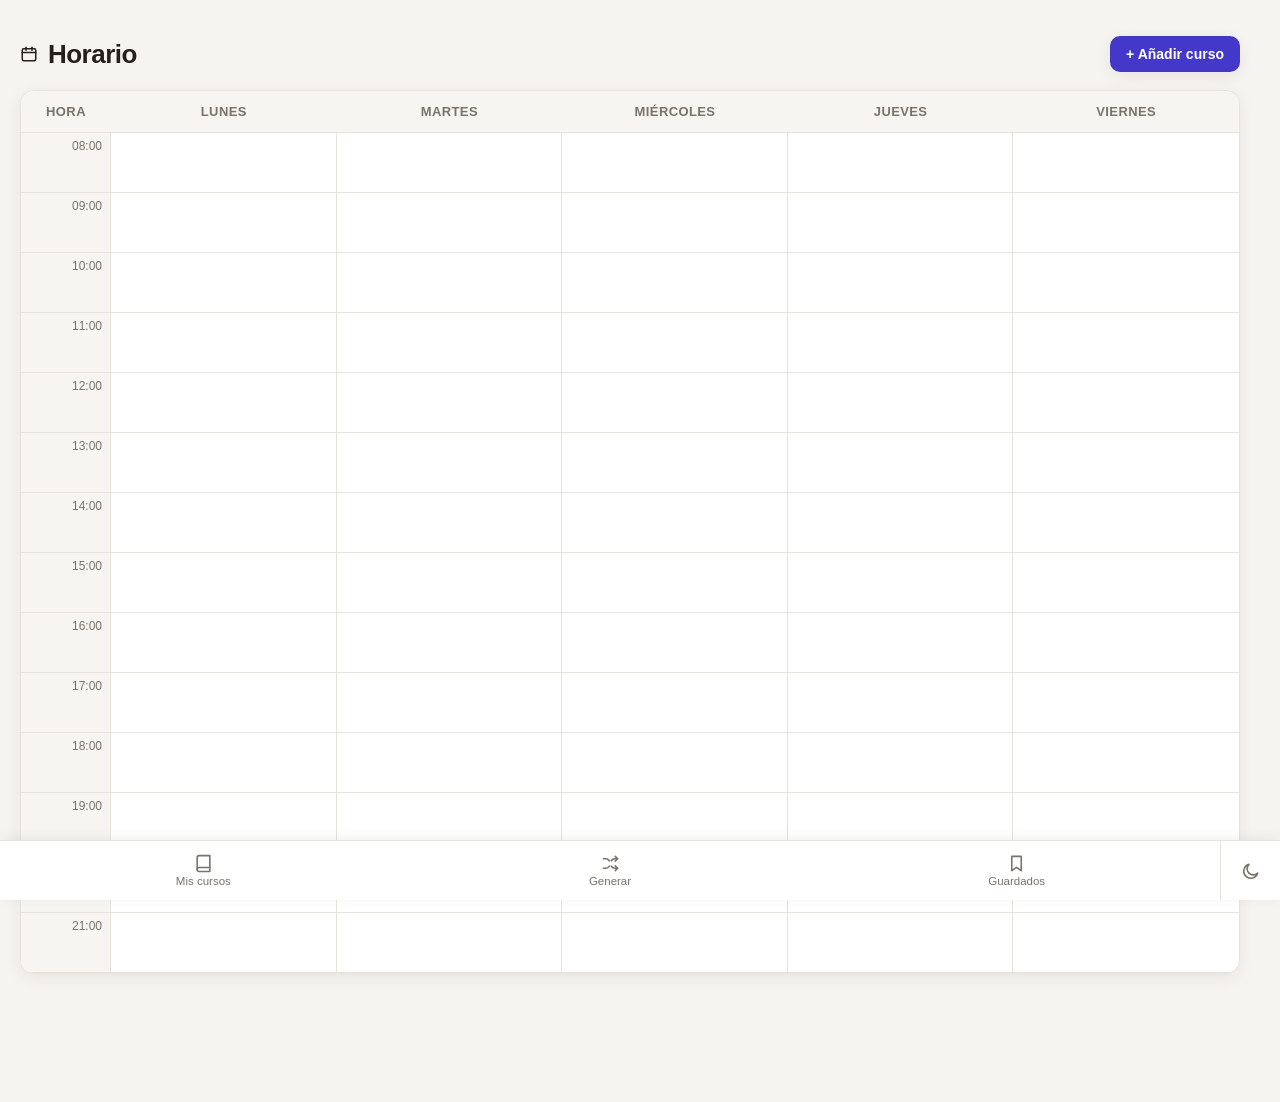
==== commit 2d8951e6: "Add files via upload" ====
--- a/index.html
+++ b/index.html
@@ -11,12 +11,16 @@
   <link rel="stylesheet" href="css/generator.css">
   <link rel="stylesheet" href="css/panel.css">
   <link rel="stylesheet" href="css/responsive.css">
+  <link rel="stylesheet" href="css/theme-dark.css">
 </head>
 <body>
   <div class="main-container">
     <div class="container">
       <div class="header">
-        <div class="title">Horario</div>
+        <div class="title">
+          <svg class="icon" viewBox="0 0 24 24" fill="none" stroke="currentColor" stroke-width="2" stroke-linecap="round" stroke-linejoin="round"><rect x="3" y="5" width="18" height="16" rx="2"/><line x1="16" y1="3" x2="16" y2="7"/><line x1="8" y1="3" x2="8" y2="7"/><line x1="3" y1="10" x2="21" y2="10"/></svg>
+          Horario
+        </div>
         <button class="btn" id="openModal">+ Añadir curso</button>
       </div>
 
@@ -89,92 +93,116 @@
         </div>
       </div>
     </div>
-  </div>
-
-  <!-- Panel deslizable: contenido de Mis cursos / Generar horarios / Horarios guardados -->
-  <div class="panel-overlay" id="panelOverlay">
-    <div class="panel-header">
-      <div class="panel-title" id="panelTitle">Mis cursos</div>
-      <button class="panel-close" id="panelClose" aria-label="Cerrar">×</button>
-    </div>
-
-    <div class="panel-body">
-
-      <!-- Sección: Mis cursos -->
-      <div class="panel-section" id="panel-courses" data-panel="courses">
-        <div class="panel-stats-row">
-          <div class="courses-count">
-            <span id="visibleSessionsCount">0</span>/<span id="totalSessionsCount">0</span> sesiones visibles
-          </div>
-          <div class="conflict-alert" id="conflictAlert" style="display: none;">
-            <span id="conflictCount">0</span> conflicto(s)
-          </div>
-        </div>
-
-        <div class="global-controls">
-          <button class="btn-sidebar" id="showAllBtn">Mostrar todos</button>
-          <button class="btn-sidebar" id="hideAllBtn">Ocultar todos</button>
-        </div>
-
-        <div class="courses-list" id="coursesList">
-          <div class="empty-state" id="emptyState">
-            <div>No hay cursos aún</div>
-            <div class="empty-state-sub">Añade tu primer curso para empezar</div>
-          </div>
-        </div>
-      </div>
-
-      <!-- Sección: Generar horarios -->
-      <div class="panel-section" id="panel-generator" data-panel="generator">
-        <div class="courses-selection" id="coursesSelection">
-          <!-- Se llenará dinámicamente con checkboxes -->
-        </div>
-
-        <div class="selected-count" id="selectedCount">
-          <span id="selectedCoursesCount">0</span> cursos seleccionados
-        </div>
-
-        <button class="btn-generator-search" id="searchSchedulesBtn">
-          BUSCAR HORARIOS CON <span id="searchCount">0</span> CURSOS
-        </button>
-
-        <div class="generator-results" id="generatorResults" style="display: none;">
-          <div class="results-header">
-            <div class="results-title">RESULTADOS ENCONTRADOS: <span id="resultsCount">0</span></div>
-          </div>
-
-          <div class="results-list" id="resultsList">
-            <!-- Se llenará dinámicamente con radio buttons -->
-          </div>
-
-          <div class="no-results" id="noResults" style="display: none;">
-            No hay horarios sin conflictos con <span id="noResultsCount">0</span> cursos
-          </div>
-        </div>
-
-        <button class="btn-generator-reset" id="resetViewBtn" style="display: none;">
-          Restablecer vista
-        </button>
-      </div>
-
-      <!-- Sección: Horarios guardados (próximamente) -->
-      <div class="panel-section" id="panel-saved" data-panel="saved">
-        <div class="generator-empty-state">
-          Próximamente vas a poder guardar hasta 5 horarios favoritos y volver a verlos cuando quieras.
-        </div>
-      </div>
-
+
+    <!-- Panel deslizable (móvil) / acoplado (escritorio): Mis cursos / Generar horarios / Horarios guardados -->
+    <div class="panel-overlay" id="panelOverlay">
+      <div class="panel-handle" id="panelHandle"></div>
+      <div class="panel-header">
+        <div class="panel-title" id="panelTitle">Mis cursos</div>
+        <button class="panel-close" id="panelClose" aria-label="Cerrar">×</button>
+      </div>
+
+      <div class="panel-body">
+
+        <!-- Sección: Mis cursos -->
+        <div class="panel-section" id="panel-courses" data-panel="courses">
+          <div class="stats-row" id="statsRow">
+            <div class="stat-chip" id="statChipCourses">
+              <span class="stat-icon"></span>
+              <span class="stat-text"><strong id="statCoursesValue">0</strong><span>Cursos</span></span>
+            </div>
+            <div class="stat-chip" id="statChipHours">
+              <span class="stat-icon"></span>
+              <span class="stat-text"><strong id="statHoursValue">0h</strong><span>Horas de clase</span></span>
+            </div>
+            <div class="stat-chip" id="statChipGaps">
+              <span class="stat-icon"></span>
+              <span class="stat-text"><strong id="statGapsValue">0h</strong><span>Huecos</span></span>
+            </div>
+            <button type="button" class="stat-chip stat-chip-conflict" id="statChipConflicts">
+              <span class="stat-icon"></span>
+              <span class="stat-text"><strong id="statConflictsValue">0</strong><span>Cruces</span></span>
+            </button>
+          </div>
+
+          <div class="global-controls">
+            <button class="btn-sidebar" id="showAllBtn">
+              <svg class="icon" viewBox="0 0 24 24" fill="none" stroke="currentColor" stroke-width="2" stroke-linecap="round" stroke-linejoin="round"><path d="M1 12s4-7 11-7 11 7 11 7-4 7-11 7-11-7-11-7z"/><circle cx="12" cy="12" r="3"/></svg>
+              Mostrar todos
+            </button>
+            <button class="btn-sidebar" id="hideAllBtn">
+              <svg class="icon" viewBox="0 0 24 24" fill="none" stroke="currentColor" stroke-width="2" stroke-linecap="round" stroke-linejoin="round"><path d="M17.9 17.9A11 11 0 0 1 12 19c-7 0-11-7-11-7a19.7 19.7 0 0 1 4.2-5.2"/><path d="M9.9 4.2A9.9 9.9 0 0 1 12 4c7 0 11 7 11 7a19.6 19.6 0 0 1-2.3 3.3"/><line x1="1" y1="1" x2="23" y2="23"/></svg>
+              Ocultar todos
+            </button>
+          </div>
+
+          <div class="courses-list" id="coursesList">
+            <div class="empty-state" id="emptyState">
+              <div>No hay cursos aún</div>
+              <div class="empty-state-sub">Añade tu primer curso para empezar</div>
+            </div>
+          </div>
+        </div>
+
+        <!-- Sección: Generar horarios -->
+        <div class="panel-section" id="panel-generator" data-panel="generator">
+          <div class="courses-selection" id="coursesSelection">
+            <!-- Se llenará dinámicamente con checkboxes -->
+          </div>
+
+          <div class="selected-count" id="selectedCount">
+            <span id="selectedCoursesCount">0</span> cursos seleccionados
+          </div>
+
+          <button class="btn-generator-search" id="searchSchedulesBtn">
+            BUSCAR HORARIOS CON <span id="searchCount">0</span> CURSOS
+          </button>
+
+          <div class="generator-results" id="generatorResults" style="display: none;">
+            <div class="results-header">
+              <div class="results-title">RESULTADOS ENCONTRADOS: <span id="resultsCount">0</span></div>
+            </div>
+
+            <div class="results-list" id="resultsList">
+              <!-- Se llenará dinámicamente con radio buttons -->
+            </div>
+
+            <div class="no-results" id="noResults" style="display: none;">
+              No hay horarios sin conflictos con <span id="noResultsCount">0</span> cursos
+            </div>
+          </div>
+
+          <button class="btn-generator-reset" id="resetViewBtn" style="display: none;">
+            Restablecer vista
+          </button>
+        </div>
+
+        <!-- Sección: Horarios guardados (próximamente) -->
+        <div class="panel-section" id="panel-saved" data-panel="saved">
+          <div class="generator-empty-state">
+            Próximamente vas a poder guardar hasta 5 horarios favoritos y volver a verlos cuando quieras.
+          </div>
+        </div>
+
+      </div>
     </div>
   </div>
 
   <!-- Barra inferior de navegación -->
   <nav class="bottom-nav" id="bottomNav">
-    <button class="nav-btn" data-panel="courses">Mis cursos</button>
-    <button class="nav-btn" data-panel="generator">Generar</button>
-    <button class="nav-btn" data-panel="saved">Guardados</button>
-    <button class="nav-btn nav-btn-theme" id="themeToggle" title="Modo oscuro (próximamente)">
-      Tema
+    <button class="nav-btn" data-panel="courses">
+      <svg class="icon" viewBox="0 0 24 24" fill="none" stroke="currentColor" stroke-width="2" stroke-linecap="round" stroke-linejoin="round"><path d="M4 19.5A2.5 2.5 0 0 1 6.5 17H20"/><path d="M6.5 2H20v20H6.5A2.5 2.5 0 0 1 4 19.5v-15A2.5 2.5 0 0 1 6.5 2z"/></svg>
+      <span class="nav-label">Mis cursos</span>
     </button>
+    <button class="nav-btn" data-panel="generator">
+      <svg class="icon" viewBox="0 0 24 24" fill="none" stroke="currentColor" stroke-width="2" stroke-linecap="round" stroke-linejoin="round"><path d="M3 6h3.5c2 0 3 1.2 4 2.7"/><path d="M3 18h3.5c2 0 3-1.2 4-2.7"/><path d="M13 8.5C14.2 6.7 15.3 6 17.5 6H21"/><path d="M13 15.5c1.2 1.8 2.3 2.5 4.5 2.5H21"/><polyline points="18 3 21 6 18 9"/><polyline points="18 15 21 18 18 21"/></svg>
+      <span class="nav-label">Generar</span>
+    </button>
+    <button class="nav-btn" data-panel="saved">
+      <svg class="icon" viewBox="0 0 24 24" fill="none" stroke="currentColor" stroke-width="2" stroke-linecap="round" stroke-linejoin="round"><path d="M6 3h12v18l-6-4.2L6 21V3z"/></svg>
+      <span class="nav-label">Guardados</span>
+    </button>
+    <button class="nav-btn nav-btn-theme" id="themeToggle" title="Modo oscuro"></button>
   </nav>
 
   <!-- Modal Añadir/Editar Curso -->
@@ -219,14 +247,17 @@
     </div>
   </div>
 
+  <script src="js/icons.js"></script>
   <script src="js/utils.js"></script>
   <script src="js/state.js"></script>
   <script src="js/conflicts.js"></script>
+  <script src="js/stats.js"></script>
   <script src="js/schedule-render.js"></script>
   <script src="js/modal-form.js"></script>
   <script src="js/sidebar.js"></script>
   <script src="js/generator.js"></script>
   <script src="js/panels.js"></script>
+  <script src="js/theme.js"></script>
   <script src="js/main.js"></script>
 
 </body>
--- a/css/base.css
+++ b/css/base.css
@@ -1,22 +1,35 @@
 :root {
-  --bg: #f4f5f7;
-  --grid: #e5e7eb;
-  --text: #1f2430;
-  --muted: #6b7280;
+  --bg: #f6f4f1;
+  --grid: #e8e3db;
+  --border-strong: #d9d3c8;
+  --text: #24211c;
+  --muted: #79736a;
   --primary: #4338ca;
   --primary-hover: #372ea8;
+  --accent-warm: #c2661a;
   --danger: #dc2626;
-  --warning: #d97706;
+  --warning: #c2661a;
   --success: #10b981;
   --white: #fff;
+  --surface-alt: #f7f5f2;
+  --surface-hover: #eee9e2;
   --sidebar-bg: #fff;
-  --shadow: 0 4px 16px rgba(17, 24, 39, .06);
-  --shadow-lg: 0 12px 32px rgba(17, 24, 39, .10);
+  --shadow: 0 4px 16px rgba(36, 33, 28, .07);
+  --shadow-lg: 0 12px 32px rgba(36, 33, 28, .12);
   --radius: 14px;
   --radius-sm: 10px;
 }
 
 * { box-sizing: border-box; }
+
+/* Los navegadores NO heredan color/fuente en controles de formulario
+   por defecto (input, select, button, textarea) — sin esto, esos
+   campos se quedan con el negro por defecto del navegador sin importar
+   el tema activo, ilegible en modo oscuro. */
+input, select, textarea, button {
+  font-family: inherit;
+  color: inherit;
+}
 
 body {
   margin: 0;
@@ -24,6 +37,10 @@
   font-family: -apple-system, BlinkMacSystemFont, "Segoe UI", Roboto, Helvetica, Arial, sans-serif;
   color: var(--text);
   -webkit-font-smoothing: antialiased;
+}
+
+body.no-scroll {
+  overflow: hidden;
 }
 
 .main-container {
@@ -43,11 +60,20 @@
   margin-bottom: 18px;
 }
 
+.icon {
+  width: 18px;
+  height: 18px;
+  flex-shrink: 0;
+}
+
 .title {
   font-weight: 700;
   font-size: 26px;
   letter-spacing: -0.02em;
   color: var(--text);
+  display: flex;
+  align-items: center;
+  gap: 10px;
 }
 
 .btn {
@@ -70,7 +96,7 @@
 }
 
 .btn-secondary {
-  background: #eef0f2;
+  background: var(--surface-alt);
   color: var(--text);
   border: none;
   border-radius: var(--radius-sm);
@@ -82,7 +108,7 @@
 }
 
 .btn-secondary:hover {
-  background: #e2e4e8;
+  background: var(--surface-hover);
 }
 
 .btn-danger {
--- a/css/schedule.css
+++ b/css/schedule.css
@@ -4,7 +4,7 @@
   border-radius: var(--radius);
   box-shadow: var(--shadow);
   overflow: hidden;
-  border: 1px solid #ececf0;
+  border: 1px solid var(--grid);
   overflow-x: auto; /* Scroll horizontal */
   -webkit-overflow-scrolling: touch; /* Suave en móviles */
 }
@@ -13,7 +13,7 @@
   display: grid;
   grid-template-columns: 90px repeat(5, 1fr);
   border-bottom: 1px solid var(--grid);
-  background: #fafafb;
+  background: var(--surface-alt);
   min-width: 800px;
 }
 
@@ -38,7 +38,7 @@
   display: grid;
   grid-template-rows: repeat(14, 60px);
   border-right: 1px solid var(--grid);
-  background: #fcfcfc;
+  background: var(--surface-alt);
 }
 
 .time-slot {
@@ -70,23 +70,25 @@
   left: 6px;
   right: 6px;
   border-radius: 10px;
-  color: #fff;
-  padding: 10px;
+  border: 1px solid var(--grid);
+  border-left-width: 3px;
+  color: var(--text);
+  padding: 8px 10px;
   font-size: 12px;
   line-height: 1.35;
-  box-shadow: 0 4px 12px rgba(17,24,39,.16);
-  border: 1px solid rgba(255,255,255,.22);
+  box-shadow: var(--shadow);
   display: flex;
   flex-direction: column;
-  gap: 4px;
+  gap: 3px;
   cursor: pointer;
   transition: opacity 0.2s, transform 0.2s, box-shadow 0.2s;
   z-index: 1;
+  overflow: hidden;
 }
 
 .course:hover {
   transform: translateY(-2px);
-  box-shadow: 0 10px 22px rgba(17,24,39,.22);
+  box-shadow: var(--shadow-lg);
   z-index: 2;
 }
 
@@ -113,7 +115,19 @@
   100% { box-shadow: 0 0 0 0 rgba(220, 38, 38, 0); }
 }
 
-.course .name { font-weight: 700; }
-.course .group { font-weight: 600; opacity: .9; }
-.course .time { opacity: .9; }
-.course .professor { font-size: 11px; opacity: .85; font-style: italic; }
+.course .name { font-weight: 700; color: var(--text); }
+.course .group {
+  font-weight: 600;
+  font-size: 10.5px;
+  color: var(--muted);
+  text-transform: uppercase;
+  letter-spacing: 0.03em;
+}
+.course .time {
+  color: var(--muted);
+  display: flex;
+  align-items: center;
+  gap: 4px;
+}
+.course .time .icon { width: 11px; height: 11px; flex-shrink: 0; }
+.course .professor { font-size: 11px; color: var(--muted); font-style: italic; }
--- a/css/modal.css
+++ b/css/modal.css
@@ -53,7 +53,7 @@
   display: flex; 
   justify-content: flex-end; 
   gap: 10px;
-  background: #fafafa;
+  background: var(--surface-alt);
   flex-shrink: 0;
 }
 
@@ -72,9 +72,9 @@
 .input, .select {
   width: 100%; 
   padding: 9px 12px; 
-  border: 1px solid #ddd;
+  border: 1px solid var(--grid);
   border-radius: 8px; 
-  background: #fff; 
+  background: var(--white); 
   font-size: 14px;
   transition: border-color 0.2s;
 }
@@ -96,8 +96,8 @@
 /* --- Grupo Horario: tarjeta colapsable con acento de color --- */
 
 .group-container {
-  background: #fafafa;
-  border: 1px solid #ececf0;
+  background: var(--surface-alt);
+  border: 1px solid var(--grid);
   border-left: 3px solid var(--primary);
   border-radius: 10px;
   margin-bottom: 12px;
@@ -195,8 +195,8 @@
   display: flex;
   gap: 6px;
   align-items: center;
-  background: #fff;
-  border: 1px solid #ececf0;
+  background: var(--white);
+  border: 1px solid var(--grid);
   border-radius: 8px;
   padding: 6px 6px 6px 10px;
   margin-bottom: 8px;
@@ -250,7 +250,7 @@
 /* Buttons add */
 .btn-add {
   background: none;
-  border: 1px dashed #d8d8dd;
+  border: 1px dashed var(--border-strong);
   color: var(--muted);
   padding: 8px 12px;
   border-radius: 8px;
@@ -269,8 +269,8 @@
 }
 
 .btn-add-group {
-  background: #f0f0f2;
-  border: 1px dashed #ccc;
+  background: var(--surface-alt);
+  border: 1px dashed var(--border-strong);
   color: var(--text);
   padding: 12px;
   border-radius: 8px;
@@ -284,7 +284,7 @@
 }
 
 .btn-add-group:hover {
-  background: #e8e8ec;
+  background: var(--surface-hover);
   border-color: var(--primary);
   color: var(--primary);
 }
@@ -302,20 +302,20 @@
 
 .btn-add-lab-group {
   margin-top: 10px;
-  border-color: rgba(217, 119, 6, 0.35);
+  border-color: rgba(194, 102, 26, 0.35);
   color: var(--warning);
 }
 
 .btn-add-lab-group:hover {
   border-color: var(--warning);
   color: var(--warning);
-  background: rgba(217, 119, 6, 0.06);
+  background: rgba(194, 102, 26, 0.06);
 }
 
 /* --- Grupo de Laboratorio: acento ámbar para diferenciarlo de la teoría --- */
 .lab-group {
-  background: #fff;
-  border: 1px solid #ececf0;
+  background: var(--white);
+  border: 1px solid var(--grid);
   border-left: 3px solid var(--warning);
   border-radius: 8px;
   padding: 14px;
--- a/css/sidebar.css
+++ b/css/sidebar.css
@@ -1,28 +1,4 @@
 /* Contenido del panel "Mis cursos" */
-  font-size: 13px;
-  color: var(--muted);
-  font-weight: 500;
-}
-
-.courses-count span:first-child {
-  color: var(--primary);
-  font-weight: 600;
-}
-
-.conflict-alert {
-  font-size: 12px;
-  color: var(--warning);
-  background: rgba(217, 119, 6, 0.1);
-  padding: 4px 10px;
-  border-radius: 6px;
-  font-weight: 600;
-  cursor: pointer;
-  transition: all 0.2s;
-}
-
-.conflict-alert:hover {
-  background: rgba(217, 119, 6, 0.2);
-}
 
 .global-controls {
   display: flex;
@@ -32,7 +8,11 @@
 
 .btn-sidebar {
   flex: 1;
-  background: #f0f0f2;
+  display: flex;
+  align-items: center;
+  justify-content: center;
+  gap: 6px;
+  background: var(--surface-alt);
   border: none;
   border-radius: 8px;
   padding: 9px 12px;
@@ -43,8 +23,13 @@
   text-align: center;
 }
 
+.btn-sidebar .icon {
+  width: 15px;
+  height: 15px;
+}
+
 .btn-sidebar:hover {
-  background: #e4e4e8;
+  background: var(--surface-hover);
 }
 
 .btn-sidebar:first-child {
@@ -75,8 +60,8 @@
 /* Estilos para los items de curso */
 .course-item {
   margin-bottom: 16px;
-  border: 1px solid #eee;
-  border-radius: 8px;
+  border: 1px solid var(--grid);
+  border-radius: 10px;
   overflow: hidden;
 }
 
@@ -85,19 +70,19 @@
   align-items: center;
   gap: 12px;
   padding: 12px 16px;
-  background: #f9f9f9;
-  border-bottom: 1px solid #eee;
+  background: var(--surface-alt);
+  border-bottom: 1px solid var(--grid);
   cursor: pointer;
   user-select: none;
   transition: all 0.2s;
 }
 
 .course-item-header:hover {
-  background: #f0f0f0;
+  background: var(--surface-hover);
 }
 
 .course-item-header.expanded {
-  border-bottom-color: #ddd;
+  border-bottom-color: var(--grid);
 }
 
 .course-color-dot {
@@ -115,7 +100,7 @@
 
 .course-item-arrow {
   color: var(--muted);
-  font-size: 12px;
+  font-size: 15px;
   transition: transform 0.2s;
 }
 
@@ -124,34 +109,42 @@
 }
 
 .course-item-content {
-  background: #fff;
+  background: var(--white);
   display: none;
+  padding: 10px;
 }
 
 .course-item-header.expanded + .course-item-content {
-  display: block;
-}
-
-/* Grupos dentro del curso */
+  display: flex;
+  flex-direction: column;
+  gap: 8px;
+}
+
+/* --- Tarjeta de Grupo Horario / Laboratorio, estilo catálogo --- */
 .course-group {
-  padding: 12px 16px;
-  border-bottom: 1px solid #f0f0f0;
-  transition: all 0.2s;
-}
-
-.course-group:last-child {
-  border-bottom: none;
-}
-
-.course-group:hover {
-  background: #fafafa;
+  border: 1px solid var(--grid);
+  border-radius: 10px;
+  padding: 10px 12px;
+  transition: border-color 0.2s, box-shadow 0.2s, background 0.2s;
+}
+
+.course-group.is-lab {
+  margin-left: 12px;
+  background: var(--surface-alt);
 }
 
 .course-group-header {
   display: flex;
   align-items: center;
-  gap: 10px;
+  justify-content: space-between;
+  gap: 8px;
   margin-bottom: 8px;
+}
+
+.course-group-badges {
+  display: flex;
+  align-items: center;
+  gap: 8px;
 }
 
 .course-group-type {
@@ -161,59 +154,67 @@
   padding: 2px 6px;
   border-radius: 4px;
   font-weight: 600;
+  text-transform: uppercase;
+  letter-spacing: 0.02em;
 }
 
 .course-group-type.lab {
-  background: rgba(245, 158, 11, 0.1);
+  background: rgba(194, 102, 26, 0.1);
   color: var(--warning);
 }
 
 .course-group-code {
-  font-weight: 600;
+  font-weight: 700;
   font-size: 13px;
-  flex: 1;
-}
-
-.course-group-visibility {
-  width: 18px;
-  height: 18px;
-  border: 2px solid #ddd;
-  border-radius: 4px;
+}
+
+/* Botón +/- para activar o desactivar el grupo en la grilla */
+.course-group-toggle {
+  width: 26px;
+  height: 26px;
+  border-radius: 50%;
+  border: 1px solid var(--grid);
+  background: var(--white);
+  color: var(--muted);
   cursor: pointer;
   display: flex;
   align-items: center;
   justify-content: center;
+  flex-shrink: 0;
   transition: all 0.2s;
-  flex-shrink: 0;
-}
-
-.course-group-visibility.visible {
-  background: var(--primary);
+}
+
+.course-group-toggle .icon {
+  width: 14px;
+  height: 14px;
+}
+
+.course-group-toggle:hover {
   border-color: var(--primary);
-}
-
-.course-group-visibility.visible::after {
-  content: '✓';
-  color: white;
+  color: var(--primary);
+}
+
+.course-group-toggle.visible {
+  background: var(--danger);
+  border-color: var(--danger);
+  color: #fff;
+}
+
+.course-group-toggle.visible:hover {
+  opacity: 0.85;
+}
+
+.course-group-sessions {
+  padding-left: 2px;
+}
+
+.session-item {
+  display: flex;
+  align-items: center;
+  gap: 8px;
   font-size: 12px;
-  font-weight: bold;
-}
-
-.course-group-visibility:hover {
-  border-color: var(--primary);
-}
-
-.course-group-sessions {
-  padding-left: 28px;
-}
-
-.session-item {
-  display: flex;
-  align-items: center;
-  gap: 8px;
-  font-size: 12px;
-  color: var(--muted);
-  padding: 4px 0;
+  color: var(--muted);
+  padding: 3px 0;
 }
 
 .session-day {
@@ -227,7 +228,7 @@
 
 .session-professor {
   font-size: 11px;
-  color: #999;
+  color: var(--muted);
   font-style: italic;
-  margin-top: 2px;
-}
+  margin-top: 4px;
+}
--- a/css/generator.css
+++ b/css/generator.css
@@ -14,7 +14,7 @@
   align-items: center;
   gap: 10px;
   padding: 10px 0;
-  border-bottom: 1px solid #f0f0f0;
+  border-bottom: 1px solid var(--surface-hover);
 }
 
 .course-selection-item:last-child {
@@ -24,7 +24,7 @@
 .course-selection-checkbox {
   width: 18px;
   height: 18px;
-  border: 2px solid #ddd;
+  border: 2px solid var(--grid);
   border-radius: 4px;
   cursor: pointer;
   display: flex;
@@ -32,7 +32,7 @@
   justify-content: center;
   transition: all 0.2s;
   flex-shrink: 0;
-  background: #fff;
+  background: var(--white);
 }
 
 .course-selection-checkbox.checked {
@@ -77,7 +77,7 @@
   color: var(--muted);
   margin-bottom: 16px;
   padding: 8px;
-  background: #f9f9f9;
+  background: var(--surface-alt);
   border-radius: 6px;
 }
 
@@ -111,7 +111,7 @@
 }
 
 .btn-generator-search:disabled {
-  background: #ccc;
+  background: var(--border-strong);
   cursor: not-allowed;
   transform: none;
 }
@@ -152,16 +152,16 @@
   gap: 10px;
   padding: 12px;
   margin-bottom: 8px;
-  border: 1px solid #eee;
-  border-radius: 8px;
-  background: #f9f9f9;
+  border: 1px solid var(--grid);
+  border-radius: 8px;
+  background: var(--surface-alt);
   cursor: pointer;
   transition: all 0.2s;
 }
 
 .result-option:hover {
-  background: #f0f0f0;
-  border-color: #ddd;
+  background: var(--surface-hover);
+  border-color: var(--grid);
 }
 
 .result-option.selected {
@@ -172,7 +172,7 @@
 .result-option-radio {
   width: 18px;
   height: 18px;
-  border: 2px solid #ddd;
+  border: 2px solid var(--grid);
   border-radius: 50%;
   display: flex;
   align-items: center;
@@ -219,7 +219,7 @@
   padding: 20px;
   color: var(--muted);
   font-size: 13px;
-  background: #f9f9f9;
+  background: var(--surface-alt);
   border-radius: 8px;
 }
 
@@ -231,7 +231,7 @@
 /* Botón restablecer vista */
 .btn-generator-reset {
   width: 100%;
-  background: #f0f0f0;
+  background: var(--surface-hover);
   color: var(--text);
   border: none;
   border-radius: 8px;
@@ -247,7 +247,7 @@
 }
 
 .btn-generator-reset:hover {
-  background: #e0e0e0;
+  background: var(--surface-hover);
 }
 
 /* Estado vacío del generador */
--- a/css/panel.css
+++ b/css/panel.css
@@ -18,19 +18,29 @@
 
 .nav-btn {
   flex: 1;
+  display: flex;
+  flex-direction: column;
+  align-items: center;
+  justify-content: center;
+  gap: 2px;
   border: none;
   background: none;
   font-family: inherit;
-  font-size: 13px;
+  font-size: 11.5px;
   font-weight: 500;
   color: var(--muted);
   cursor: pointer;
   transition: color 0.15s, background 0.15s;
 }
 
+.nav-btn .icon {
+  width: 19px;
+  height: 19px;
+}
+
 .nav-btn:hover {
   color: var(--text);
-  background: #fafafb;
+  background: var(--surface-alt);
 }
 
 .nav-btn.active {
@@ -39,11 +49,20 @@
 }
 
 .nav-btn-theme {
-  flex: 0 0 72px;
+  flex: 0 0 60px;
   border-left: 1px solid var(--grid);
 }
 
-/* Panel deslizable */
+.nav-btn-theme .icon {
+  width: 20px;
+  height: 20px;
+}
+
+.nav-btn-theme.active {
+  color: var(--accent-warm);
+}
+
+/* Panel deslizable (móvil por defecto) */
 .panel-overlay {
   position: fixed;
   left: 0;
@@ -67,6 +86,16 @@
   transform: translateY(0);
 }
 
+.panel-handle {
+  width: 36px;
+  height: 4px;
+  background: var(--grid);
+  border-radius: 4px;
+  margin: 10px auto 0;
+  flex-shrink: 0;
+  cursor: grab;
+}
+
 .panel-header {
   display: flex;
   align-items: center;
@@ -95,7 +124,7 @@
 }
 
 .panel-close:hover {
-  background: #f0f0f2;
+  background: var(--surface-alt);
 }
 
 .panel-body {
@@ -112,9 +141,129 @@
   display: block;
 }
 
-.panel-stats-row {
-  display: flex;
-  align-items: center;
-  justify-content: space-between;
-  margin-bottom: 14px;
-}
+/* --- Tarjetas de estadísticas ("Mis cursos") --- */
+.stats-row {
+  display: grid;
+  grid-template-columns: repeat(2, 1fr);
+  gap: 8px;
+  margin-bottom: 16px;
+}
+
+.stat-chip {
+  display: flex;
+  align-items: center;
+  gap: 8px;
+  background: var(--surface-alt);
+  border: 1px solid var(--grid);
+  border-radius: 10px;
+  padding: 10px 12px;
+  font-family: inherit;
+  text-align: left;
+}
+
+button.stat-chip {
+  cursor: pointer;
+  transition: background 0.15s;
+}
+
+button.stat-chip:hover {
+  background: var(--surface-hover);
+}
+
+.stat-chip .stat-icon {
+  width: 30px;
+  height: 30px;
+  border-radius: 8px;
+  display: flex;
+  align-items: center;
+  justify-content: center;
+  background: rgba(67, 56, 202, 0.10);
+  color: var(--primary);
+  flex-shrink: 0;
+}
+
+.stat-chip .stat-icon .icon {
+  width: 16px;
+  height: 16px;
+}
+
+.stat-chip .stat-text {
+  display: flex;
+  flex-direction: column;
+  line-height: 1.25;
+  min-width: 0;
+}
+
+.stat-chip .stat-text strong {
+  font-size: 15px;
+  font-weight: 700;
+  color: var(--text);
+}
+
+.stat-chip .stat-text span {
+  font-size: 10.5px;
+  color: var(--muted);
+  text-transform: uppercase;
+  letter-spacing: 0.02em;
+  white-space: nowrap;
+  overflow: hidden;
+  text-overflow: ellipsis;
+}
+
+.stat-chip-conflict.has-conflicts {
+  border-color: rgba(194, 102, 26, .35);
+  background: rgba(194, 102, 26, .08);
+}
+
+.stat-chip-conflict.has-conflicts .stat-icon {
+  background: rgba(194, 102, 26, .18);
+  color: var(--accent-warm);
+}
+
+/* ============================= */
+/*  ESCRITORIO: PANEL ACOPLADO   */
+/* ============================= */
+@media (min-width: 1000px) {
+  .main-container {
+    display: flex;
+    align-items: flex-start;
+    gap: 20px;
+  }
+
+  .container {
+    flex: 1;
+    min-width: 0;
+  }
+
+  .panel-overlay {
+    position: sticky;
+    top: 36px;
+    left: auto;
+    right: auto;
+    bottom: auto;
+    height: calc(100vh - 92px);
+    max-height: none;
+    min-height: 0;
+    border-radius: var(--radius);
+    box-shadow: var(--shadow-lg);
+    transform: none;
+    width: 0;
+    opacity: 0;
+    transition: width 0.25s ease, opacity 0.2s ease;
+    flex-shrink: 0;
+  }
+
+  .panel-overlay.open {
+    width: 360px;
+    opacity: 1;
+  }
+
+  .panel-header,
+  .panel-body {
+    width: 360px;
+  }
+
+  .panel-handle {
+    display: none;
+  }
+}
--- a/css/theme-dark.css
+++ b/css/theme-dark.css
@@ -0,0 +1,31 @@
+/* Modo oscuro: redefine las mismas variables que usa todo el resto del
+   CSS, así que activar [data-theme="dark"] en <html> re-skinnea toda
+   la app sin tocar ningún otro archivo. El texto blanco fijo de los
+   bloques de curso (schedule.css) no depende de estas variables a
+   propósito, para seguir siendo legible sobre cualquier color de curso. */
+
+[data-theme="dark"] {
+  --bg: #121317;
+  --grid: #2c2e35;
+  --border-strong: #3a3d46;
+  --text: #eceef2;
+  --muted: #9a9da6;
+  --primary: #7c6ff2;
+  --primary-hover: #8f84f5;
+  --accent-warm: #e2953f;
+  --danger: #f87171;
+  --warning: #e2953f;
+  --success: #34d399;
+  --white: #1b1d23;
+  --surface-alt: #22242b;
+  --surface-hover: #2a2d35;
+  --sidebar-bg: #1b1d23;
+  --shadow: 0 4px 16px rgba(0, 0, 0, .35);
+  --shadow-lg: 0 12px 32px rgba(0, 0, 0, .45);
+}
+
+/* El fondo de la página del modal (semitransparente) necesita un poco
+   más de opacidad en oscuro para separar bien del contenido de detrás. */
+[data-theme="dark"] .modal-backdrop {
+  background: rgba(0, 0, 0, .55);
+}
